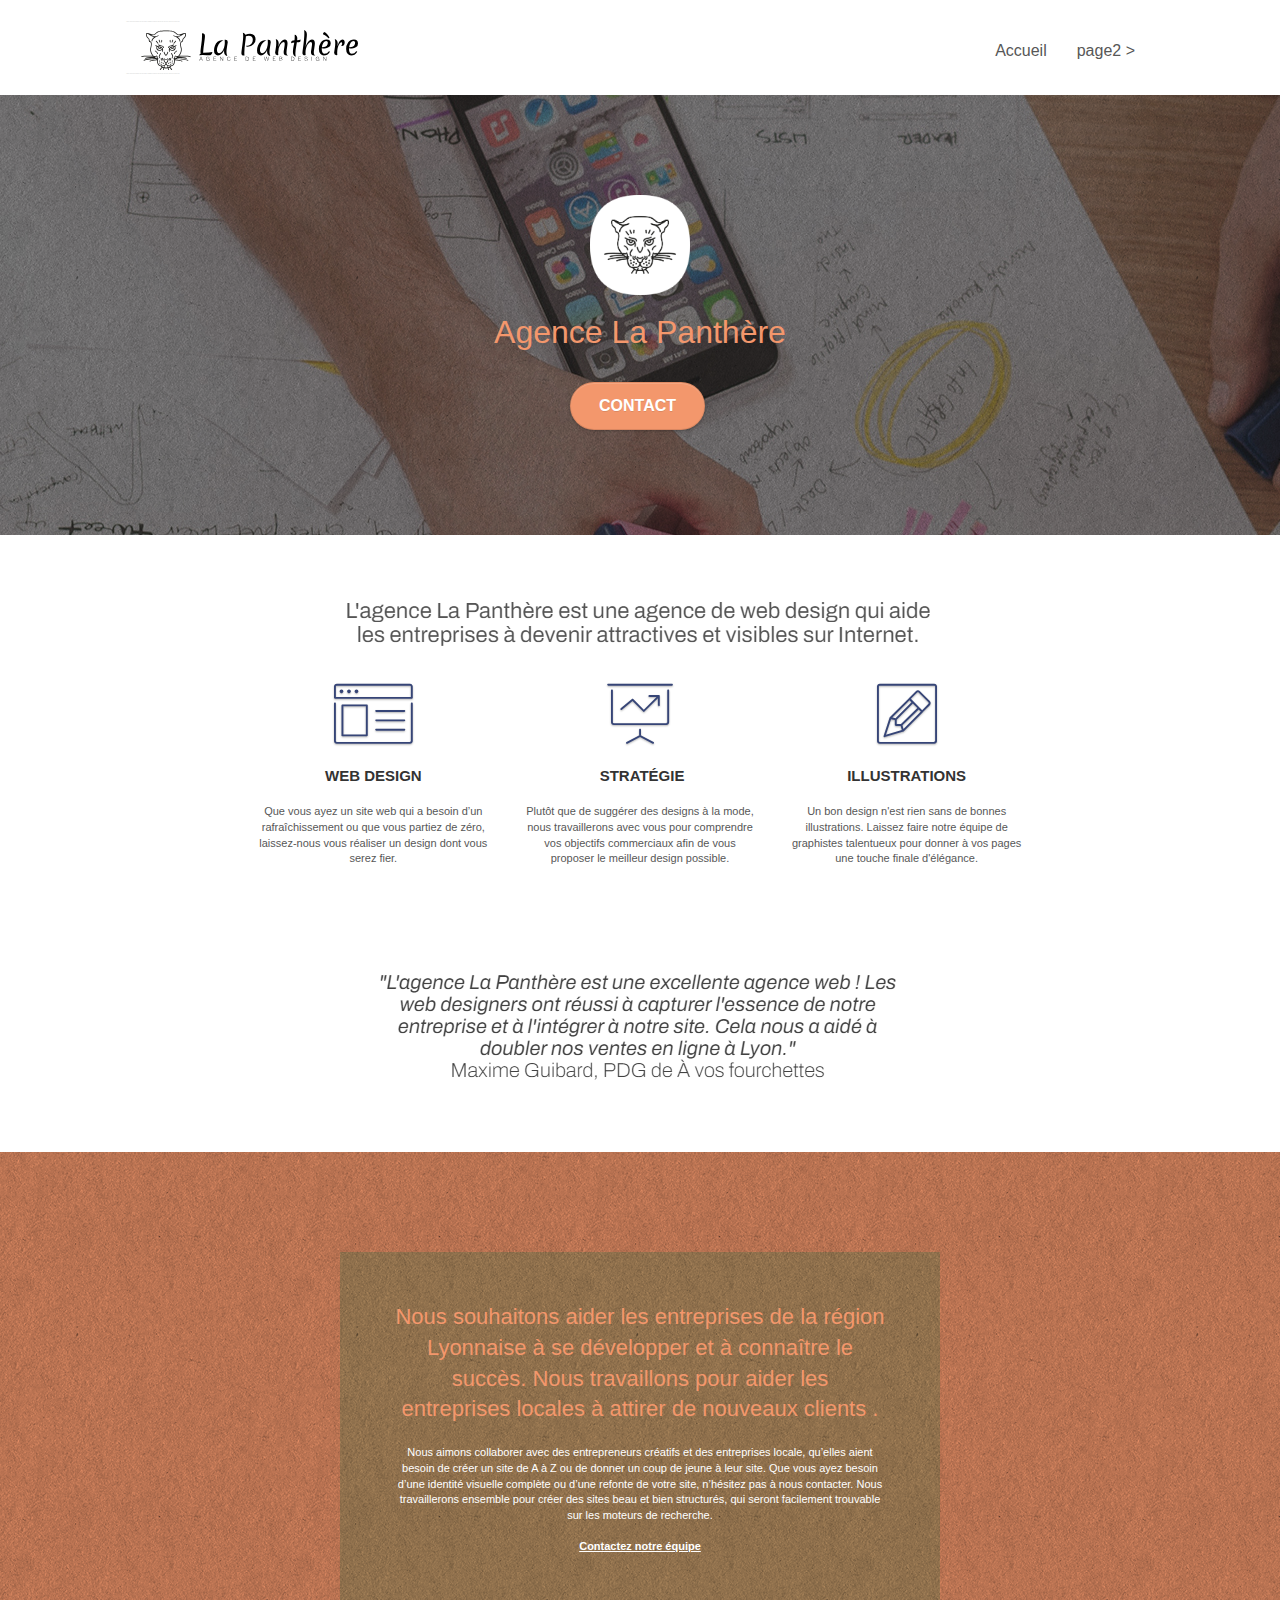
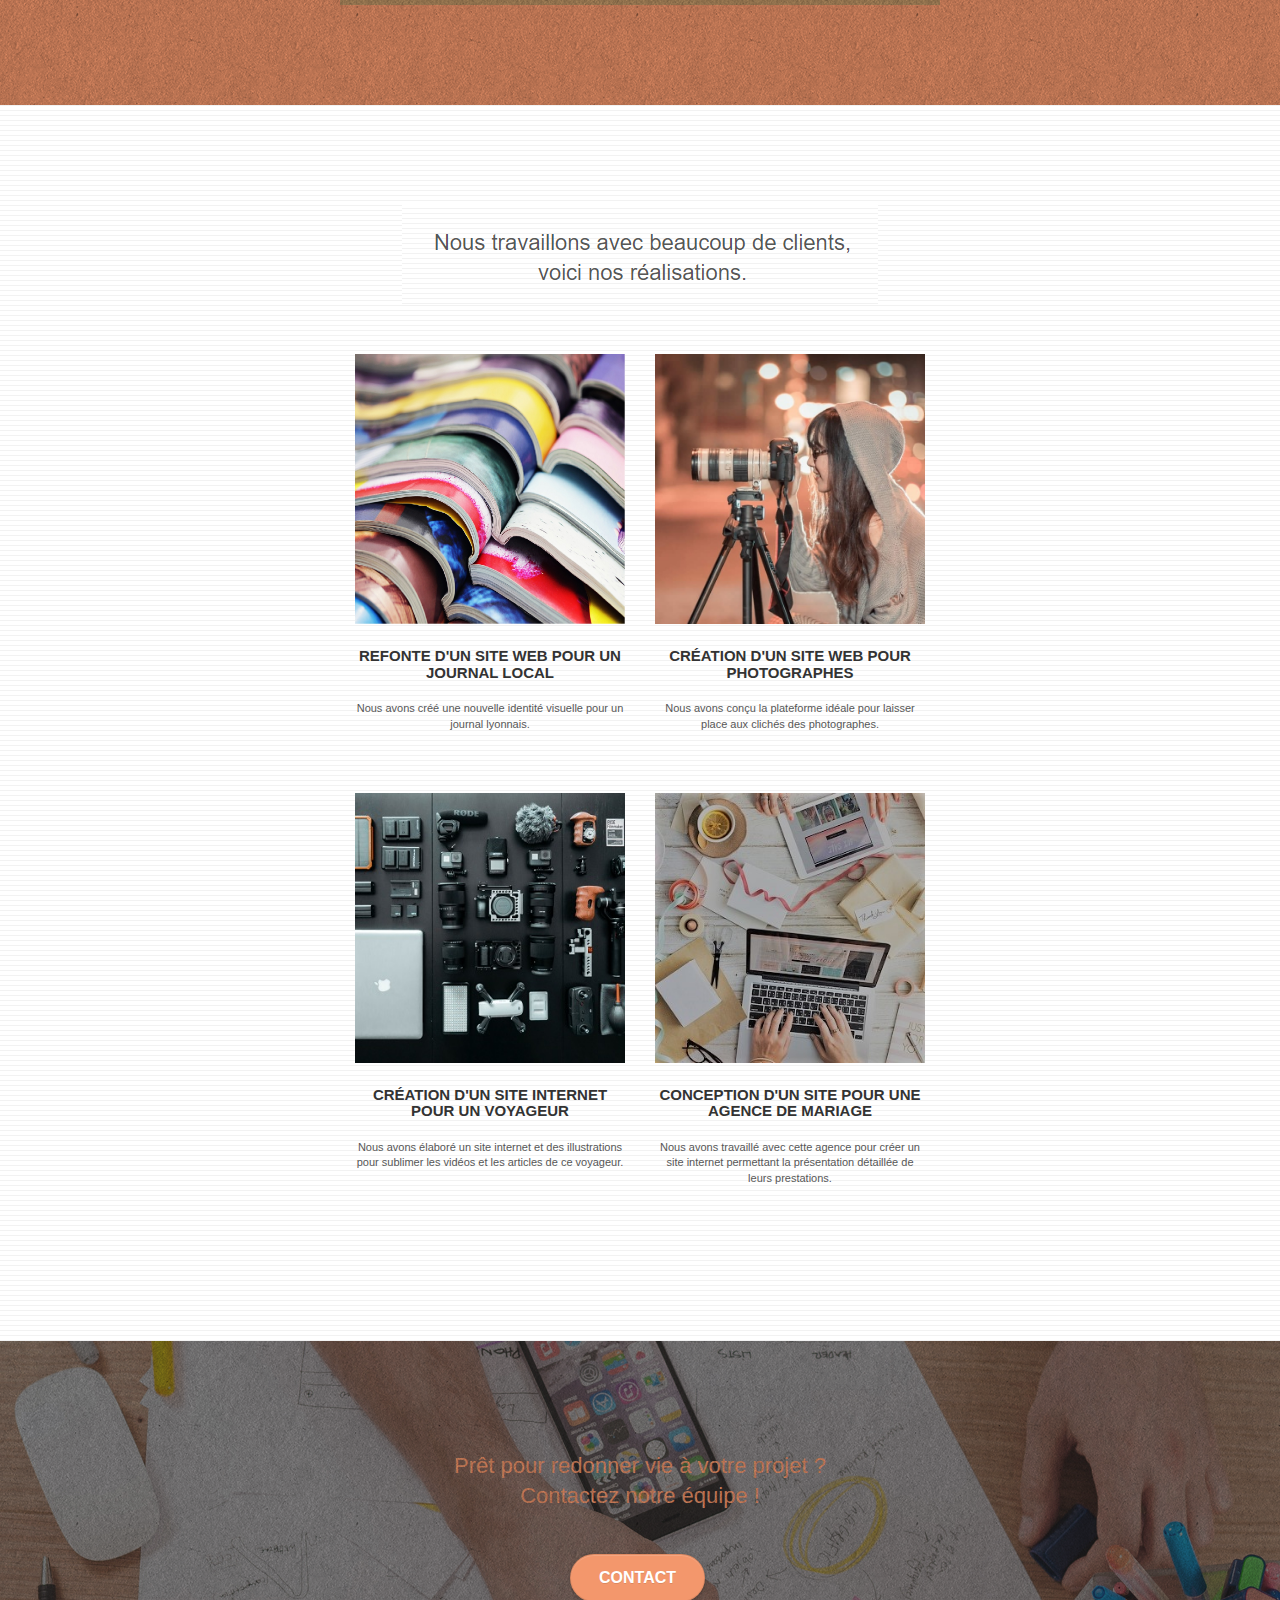
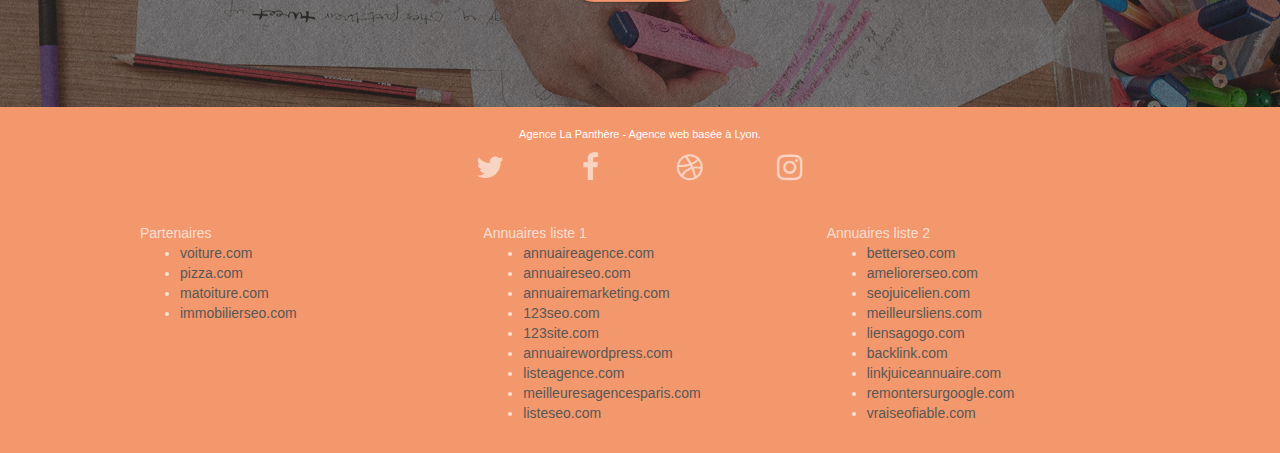
==== index.html @ ff3efae3 "sit web original" ====
<!doctype html>
<html lang="Default">
<head>
    <meta charset="utf-8">
    <meta name="keywords" content="seo, google, site web, site internet, agence design paris, agence design, agence design,agence design,agence design,agence design,agence design,agence design,agence design,agence design">
    <meta name="description" content="">
    <meta name="viewport" content="width=device-width, initial-scale=1.0, viewport-fit=cover">
    <link rel="shortcut icon" type="image/png" href="favicon.jpg">
    
	<link rel="stylesheet" type="text/css" href="./css/bootstrap.css">
	<link rel="stylesheet" type="text/css" href="style.css">
	<link rel="stylesheet" type="text/css" href="./css/font-awesome.css">
	<link rel="stylesheet" type="text/css" href="./css/et-line.css">
	
    
	<script src="./js/jquery-2.1.0.js"></script>
	<script src="./js/bootstrap.js"></script>
	<script src="./js/blocs.js"></script>
	<script src="./js/jquery.touchSwipe.js" defer></script>
	<script src="./js/gmaps.js"></script>

    <title>.</title>

    
<!-- Analytics -->
 
<!-- Analytics END -->
    
</head>
<body>
<!-- Principal conteneur -->
<div class="page-container">
    
<!-- bloc-0 -->
<div class="bloc bgc-white l-bloc " id="bloc-0">
	<div class="container bloc-sm">

		<nav class="navbar row">
			<div class="navbar-header">
				<div class="keywords" style="color:#cccccc;font-size:1px;">Agence web à paris, stratégie web, web design, illustrations, design de site web, site web, web, internet, site internet, site</div>
				<a class="navbar-brand" href="index.html"><img src="img/agence-la-panthere-monochrome.svg" alt="paris web design logo agence web meilleure agence" height="40" /></a>
				<div class="keywords" style="color:#cccccc;font-size:1px;">Agence web à paris, stratégie web, web design, illustrations, design de site web, site web, web, internet, site internet, site</div>
				<button id="nav-toggle" type="button" class="ui-navbar-toggle navbar-toggle" data-toggle="collapse" data-target=".navbar-1">
					<span class="sr-only">Toggle navigation</span><span class="icon-bar"></span><span class="icon-bar"></span><span class="icon-bar"></span>
				</button>
			</div>
			<div class="collapse navbar-collapse navbar-1 special-dropdown-nav">
				<ul class="site-navigation nav navbar-nav">
					<li>
						<a href="index.html">Accueil</a>
					</li>
					<li>
					</li>
					<li>
						<a href="page2.html">page2 &gt;</a>
					</li>
				</ul>
			</div>
		</nav>
	</div>
</div>
<!-- bloc-0 END -->

<!-- bloc-1-presentation -->
<div class="bloc bgc-dark-slate-blue bg-banniere d-bloc bg-t-edge bloc-bg-texture texture-paper b-parallax" id="bloc-1-hero">
	<div class="container bloc-lg">
		<div class="row tight-width-whitespace">
			<div class="col-sm-12">
				<img src="img/logo.png" class="center-block image-resize-mode" width="100" alt="Agence La Panthère, agence web paris, création logo paris" />
				<h1 class="text-center hero-bloc-text tc-white ">
					Agence La Panthère
				</h1>
				<div class="text-center">
					<a href="page2.html" class="btn btn-lg btn-clean btn-rd cta-hero btn-atomic-tangerine" id="cta-hero">Contact</a>
				</div>
			</div>
		</div>
	</div>
</div>
<!-- bloc-1-presentation END -->

<!-- bloc-2-services -->
<div class="bloc bgc-white l-bloc" id="bloc-2-services">
	<div class="container bloc-md">
		<div class="row">
			<div class="col-sm-12 text-center">
				<img alt="agence web, agence web paris, web design paris, stratégie web" src="img/title.png" />
			</div>
		</div>
		<div class="row voffset-lg med-width-whitespace">
			<div class="col-sm-4">
				<div class="text-center">
					<span class="et-icon-browser sm-shadow icon-dark-slate-blue icons icon-lg"></span>
				</div>
				<h3 class="mg-md text-center">
					Web design
				</h3>
				<p class="text-center ">
					Que vous ayez un site web qui a besoin d&rsquo;un rafraîchissement ou que vous partiez de zéro, laissez-nous vous réaliser un design dont vous serez fier.
				</p>
			</div>
			<div class="col-sm-4">
				<div class="text-center">
					<span class="et-icon-presentation sm-shadow icon-dark-slate-blue icons icon-lg"></span>
				</div>
				<h3 class="mg-md text-center">
					&nbsp;Stratégie
				</h3>
				<p class="text-center ">
					Plutôt que de suggérer des designs à la mode, nous travaillerons avec vous pour comprendre vos objectifs commerciaux afin de vous proposer le meilleur design possible.<br>
				</p>
			</div>
			<div class="col-sm-4">
				<div class="text-center">
					<span class="et-icon-edit sm-shadow icon-dark-slate-blue icons icon-lg"></span>
				</div>
				<h3 class="mg-md text-center">
					Illustrations
				</h3>
				<p class="text-center ">
					Un bon design n'est rien sans de bonnes illustrations. Laissez faire notre équipe de graphistes talentueux pour donner à vos pages une touche finale d'élégance.
				</p>
			</div>
		</div>
		<div class="row voffset-lg voffset">
			<div class="col-xs-12 col-md-8 col-md-offset-2 text-center">
				<img alt="agence web, agence web paris, web design paris, stratégie web" src="img/citation.png" />

			</div>
		</div>
	</div>
</div>
<!-- bloc-2-services END -->

<!-- bloc-3-what-i-do -->
<div class="bloc tc-white bgc-atomic-tangerine bg-presentation d-bloc bloc-bg-texture texture-paper b-parallax" id="bloc-3-what-i-do">
	<div class="container bloc-lg">
		<div class="row tight-width-whitespace black-background">
			<div class="col-sm-12">
				<h2 class="mg-md text-center tc-white">
					Nous souhaitons aider les entreprises de la région Lyonnaise à se développer et à connaître le succès. Nous travaillons pour aider les entreprises locales à attirer de nouveaux clients .<br>
				</h2>
				<p class="text-center white">
					Nous aimons collaborer avec des entrepreneurs créatifs et des entreprises locale, qu’elles aient besoin de créer un site de A à Z ou de donner un coup de jeune à leur site. Que vous ayez besoin d’une identité visuelle complète ou d’une refonte de votre site, n’hésitez pas à nous contacter. Nous travaillerons ensemble pour créer des sites beau et bien structurés, qui seront facilement trouvable sur les moteurs de recherche. <br><br><a class="ltc-white bold-link" href="page2.html">Contactez notre équipe</a><br>
				</p>
			</div>
		</div>
	</div>
</div>
<!-- bloc-3-what-i-do END -->

<!-- bloc-4-portfolio -->
<div class="bloc bgc-white bg-lines-h2-bg bg-repeat l-bloc" id="bloc-4-portfolio">
	<div class="container bloc-lg">
		<div class="row">
			<div class="col-sm-12 text-center">
				<img alt="agence web, agence web paris, web design paris, stratégie web" src="img/title2.png" />
			</div>
		</div>
		<div class="row tight-width-whitespace portfolio-row">
			<div class="col-sm-6">
				<a href="#" data-lightbox="img/1.jpg" data-gallery-id="gallery-1" data-caption="Refonte d'un site web pour un journal local" data-frame="snapshot-lb"><img src="img/1.jpg" alt="paris web design logo agence web meilleure agence et refonte site web journal" class="img-responsive portfolio-thumb" /></a>
				<h3 class="mg-md text-center">
					Refonte d'un site web pour un journal local
				</h3>
				<p class="text-center">
					Nous avons créé une nouvelle identité visuelle pour un journal lyonnais.
				</p>
			</div>
			<div class="col-sm-6">
				<a href="#" data-lightbox="img/2.jpg" data-gallery-id="gallery-1" data-caption="Création d'un site web pour photographes" data-frame="snapshot-lb"><img src="img/2.jpg" class="img-responsive portfolio-thumb" alt="paris web design logo agence web meilleure agence, Création d'un site web pour photographes" /></a>
				<h3 class="mg-md text-center">
					Création d'un site web pour photographes
				</h3>
				<p class="text-center">
					Nous avons conçu la plateforme idéale pour laisser place aux clichés des photographes.
				</p>
			</div>
		</div>
		<div class="row tight-width-whitespace portfolio-row">
			<div class="col-sm-6">
				<a href="#" data-lightbox="img/3.bmp" data-gallery-id="gallery-1" data-caption="Création d'un site internet pour un voyageur" data-frame="snapshot-lb"><img src="img/3.bmp" class="img-responsive portfolio-thumb" alt="paris web design logo agence web meilleure agence, Création d'un site web pour voyageur"/></a>
				<h3 class="mg-md text-center">
					Création d'un site internet pour un voyageur
				</h3>
				<p class="text-center">
					Nous avons élaboré un site internet et des illustrations pour sublimer les vidéos et les articles de ce voyageur.
				</p>
			</div>
			<div class="col-sm-6">
				<a href="#" data-lightbox="img/4.bmp" data-gallery-id="gallery-1" data-caption="Conception d'un site pour une agence de mariage" data-frame="snapshot-lb"><img src="img/4.bmp" class="img-responsive portfolio-thumb" alt="paris web design logo agence web meilleure agence, Création d'un site web pour agence de mariage" /></a>
				<h3 class="mg-md text-center">
					Conception d'un site pour une agence de mariage
				</h3>
				<p class="text-center">
					Nous avons travaillé avec cette agence pour créer un site internet permettant la présentation détaillée de leurs prestations.
				</p>
			</div>
		</div>
	</div>
</div>
<!-- bloc-4-portfolio END -->

<!-- bloc-5-cta -->
<div class="bloc bgc-dark-slate-blue bg-banniere d-bloc bloc-bg-texture texture-paper" id="bloc-5-cta">
	<div class="container bloc-lg">
		<div class="row">
			<h2 class="mg-md text-center tc-white">
				Prêt pour redonner vie à votre projet ?<br>Contactez notre équipe !
			</h2>
			<div class="col-sm-12 text-center">
				<a href="page2.html" class="btn btn-atomic-tangerine btn-clean btn-rd btn-lg cta-hero">Contact</a>
			</div>
		</div>
	</div>
</div>
<!-- bloc-5-cta END -->

<!-- Footer - bloc-8 -->
<div class="bloc bgc-atomic-tangerine d-bloc" id="bloc-8">
	<div class="container bloc-sm">
		<div class="row">
			<div class="col-sm-12">
				<p class="text-center white">
					Agence La Panthère - Agence web basée à Lyon.<br>
				</p>
				<div class="row row-no-gutters social">
					<div class="col-sm-3">
						<div class="text-center">
							<a class="social" href="index.html"><span class="fa fa-twitter icon-md"></span></a>
						</div>
					</div>
					<div class="col-sm-3">
						<div class="text-center">
							<a class="social" href="index.html"><span class="fa fa-facebook icon-md"></span></a>
						</div>
					</div>
					<div class="col-sm-3">
						<div class="text-center">
							<a class="social" href="index.html"><span class="fa fa-dribbble icon-md"></span></a>
						</div>
					</div>
					<div class="col-sm-3">
						<div class="text-center">
							<a class="social" href="index.html"><span class="fa fa-instagram icon-md"></span></a>
						</div>
					</div>
					<div class="keywords" style="color:#F3976C;">Agence web à paris, stratégie web, web design, illustrations, design de site web, site web, web, internet, site internet, site</div>
				</div>
				<div class="row">
					<div class="col-sm-4">
						Partenaires
							<ul>
								<li><a href="voiture.com">voiture.com</a></li>
								<li><a href="pizza.com">pizza.com</a></li>
								<li><a href="matoiture.com">matoiture.com</a></li>
								<li><a href="immobilierseo.com">immobilierseo.com</a></li>
							</ul>		
					</div>
					<div class="col-sm-4">
						Annuaires liste 1
						<ul>
							<li><a href="annuaireagence.com">annuaireagence.com</a></li>
							<li><a href="annuaireseo.com">annuaireseo.com</a></li>
							<li><a href="annuairemarketing.com">annuairemarketing.com</a></li>
							<li><a href="123seoture.com">123seo.com</a></li>
							<li><a href="123site.com">123site.com</a></li>
							<li><a href="annuairewordpress.com">annuairewordpress.com</a></li>
							<li><a href="listeagence.com">listeagence.com</a></li>
							<li><a href="meilleuresagencesparis.com">meilleuresagencesparis.com</a></li>
							<li><a href="listeseo.com">listeseo.com</a></li>
						</ul>
					</div>
					<div class="col-sm-4">
						Annuaires liste 2
						<ul>
							<li><a href="betterseo.com">betterseo.com</a></li>
							<li><a href="ameliorerseo.com">ameliorerseo.com</a></li>
							<li><a href="seojuicelien.com">seojuicelien.com</a></li>
							<li><a href="meilleursliens.com">meilleursliens.com</a></li>
							<li><a href="liensagogo.com">liensagogo.com</a></li>
							<li><a href="backlink.com">backlink.com</a></li>
							<li><a href="linkjuiceannuaire.com">linkjuiceannuaire.com</a></li>
							<li><a href="remontersurgoogle.com">remontersurgoogle.com</a></li>
							<li><a href="vraiseofiable.com">vraiseofiable.com</a></li>
						</ul>
					</div>
				</div>
			</div>
		</div>
	</div>
</div>
<!-- Footer - bloc-8 END -->

</div>
<!-- Principal conteneur END -->
    

</body>
</html>
---- style.css ----
body {
    margin: 0;
    padding: 0;
    background: #FFF;
    overflow-x: hidden;
    -webkit-font-smoothing: antialiased;
    -moz-osx-font-smoothing: grayscale;
}

a,
button {
    transition: all .3s ease-in-out;
    outline: none!important;
}

a:hover {
    text-decoration: none;
    cursor: pointer;
}

#page-loading-blocs-notifaction {
    position: fixed;
    top: 0;
    bottom: 0;
    width: 100%;
    z-index: 100000;
    background: #FFFFFF url("img/pageload-spinner.gif") no-repeat center center;
}

.bloc {
    width: 100%;
    clear: both;
    background: 50% 50% no-repeat;
    padding: 0 50px;
    -webkit-background-size: cover;
    -moz-background-size: cover;
    -o-background-size: cover;
    background-size: cover;
    position: relative;
}

.bloc .container {
    padding-left: 0;
    padding-right: 0;
}

.bloc-lg {
    padding: 100px 50px;
}

.bloc-md {
    padding: 50px;
}

.bloc-sm {
    padding: 20px 50px;
}

.bg-center,
.bg-l-edge,
.bg-r-edge,
.bg-t-edge,
.bg-b-edge,
.bg-tl-edge,
.bg-bl-edge,
.bg-tr-edge,
.bg-br-edge,
.bg-repeat {
    -webkit-background-size: auto!important;
    -moz-background-size: auto!important;
    -o-background-size: auto!important;
    background-size: auto!important;
}

.bg-repeat {
    background: repeat;
}

.bg-t-edge {
    background: top no-repeat;
}

.bloc-bg-texture::before {
    content: "";
    background-size: 2px 2px;
    position: absolute;
    top: 0;
    bottom: 0;
    left: 0;
    right: 0;
}

.texture-paper::before {
    background: url("img/texture-paper.png");
    background-size: 280px 280px;
}

.b-parallax {
    background-attachment: fixed;
}

.d-bloc {
    color: rgba(255, 255, 255, .7);
}

.d-bloc button:hover {
    color: rgba(255, 255, 255, .9);
}

.d-bloc .icon-round,
.d-bloc .icon-square,
.d-bloc .icon-rounded,
.d-bloc .icon-semi-rounded-a,
.d-bloc .icon-semi-rounded-b {
    border-color: rgba(255, 255, 255, .9);
}

.d-bloc .divider-h span {
    border-color: rgba(255, 255, 255, .2);
}

.d-bloc .a-btn,
.d-bloc .navbar a,
.d-bloc .navbar-brand,
.d-bloc a .icon-sm,
.d-bloc a .icon-md,
.d-bloc a .icon-lg,
.d-bloc a .icon-xl,
.d-bloc h1 a,
.d-bloc h2 a,
.d-bloc h3 a,
.d-bloc h4 a,
.d-bloc h5 a,
.d-bloc h6 a,
.d-bloc p a {
    color: rgba(255, 255, 255, .6);
}

.d-bloc .a-btn:hover,
.d-bloc .navbar a:hover,
.d-bloc .navbar-brand:hover,
.d-bloc a:hover .icon-sm,
.d-bloc a:hover .icon-md,
.d-bloc a:hover .icon-lg,
.d-bloc a:hover .icon-xl,
.d-bloc h1 a:hover,
.d-bloc h2 a:hover,
.d-bloc h3 a:hover,
.d-bloc h4 a:hover,
.d-bloc h5 a:hover,
.d-bloc h6 a:hover,
.d-bloc p a:hover {
    color: rgba(255, 255, 255, 1);
}

.d-bloc .navbar-toggle .icon-bar {
    background: rgba(255, 255, 255, 1);
}

.d-bloc .btn-wire,
.d-bloc .btn-wire:hover {
    color: rgba(255, 255, 255, 1);
    border-color: rgba(255, 255, 255, 1);
}

.d-bloc .panel {
    color: rgba(0, 0, 0, .5);
}

.d-bloc .panel button:hover {
    color: rgba(0, 0, 0, .7);
}

.d-bloc .panel icon {
    border-color: rgba(0, 0, 0, .7);
}

.d-bloc .panel .divider-h span {
    border-color: rgba(0, 0, 0, .1);
}

.d-bloc .panel .a-btn {
    color: rgba(0, 0, 0, .6);
}

.d-bloc .panel .a-btn:hover {
    color: rgba(0, 0, 0, 1);
}

.d-bloc .panel .btn-wire,
.d-bloc .panel .btn-wire:hover {
    color: rgba(0, 0, 0, .7);
    border-color: rgba(0, 0, 0, .3);
}

.d-bloc .panel,
.l-bloc {
    color: rgba(0, 0, 0, .5);
}

.d-bloc .panel button:hover,
.l-bloc button:hover {
    color: rgba(0, 0, 0, .7);
}

.l-bloc .icon-round,
.l-bloc .icon-square,
.l-bloc .icon-rounded,
.l-bloc .icon-semi-rounded-a,
.l-bloc .icon-semi-rounded-b {
    border-color: rgba(0, 0, 0, .7);
}

.d-bloc .panel .divider-h span,
.l-bloc .divider-h span {
    border-color: rgba(0, 0, 0, .1);
}

.d-bloc .panel .a-btn,
.l-bloc .a-btn,
.l-bloc .navbar a,
.l-bloc .navbar-brand,
.l-bloc a .icon-sm,
.l-bloc a .icon-md,
.l-bloc a .icon-lg,
.l-bloc a .icon-xl,
.l-bloc h1 a,
.l-bloc h2 a,
.l-bloc h3 a,
.l-bloc h4 a,
.l-bloc h5 a,
.l-bloc h6 a,
.l-bloc p a {
    color: rgba(0, 0, 0, .6);
}

.d-bloc .panel .a-btn:hover,
.l-bloc .a-btn:hover,
.l-bloc .navbar a:hover,
.l-bloc .navbar-brand:hover,
.l-bloc a:hover .icon-sm,
.l-bloc a:hover .icon-md,
.l-bloc a:hover .icon-lg,
.l-bloc a:hover .icon-xl,
.l-bloc h1 a:hover,
.l-bloc h2 a:hover,
.l-bloc h3 a:hover,
.l-bloc h4 a:hover,
.l-bloc h5 a:hover,
.l-bloc h6 a:hover,
.l-bloc p a:hover {
    color: rgba(0, 0, 0, 1);
}

.l-bloc .navbar-toggle .icon-bar {
    color: rgba(0, 0, 0, .6);
}

.d-bloc .panel .btn-wire,
.d-bloc .panel .btn-wire:hover,
.l-bloc .btn-wire,
.l-bloc .btn-wire:hover {
    color: rgba(0, 0, 0, .7);
    border-color: rgba(0, 0, 0, .3);
}

.voffset {
    margin-top: 30px;
}

.voffset-lg {
    margin-top: 80px;
}

.row-no-gutters {
    margin-right: 0;
    margin-left: 0;
}

.row.row-no-gutters > [class^="col-"],
.row.row-no-gutters > [class*=" col-"] {
    padding-right: 0;
    padding-left: 0;
}

#bloc-1-hero h1 {
    font-size: 32px;
}

.navbar {
    margin-bottom: 0;
    z-index: 1;
}

.navbar-brand {
    height: auto;
    padding: 3px 15px;
    font-size: 25px;
    font-weight: normal;
    font-weight: 600;
    line-height: 44px;
}

.navbar-brand img {
    max-height: 200px;
    margin: 0 5px 0 0;
    display: inline;
}

.navbar-brand img[src$=svg] {
    min-width: 100px;
}

.nav-center .navbar-brand img {
    margin: 0;
}

.navbar .nav {
    padding-top: 2px;
    margin-right: -16px;
    float: right;
    z-index: 1;
}

.nav > li {
    float: left;
    margin-top: 4px;
    font-size: 16px;
}

.navbar-nav .open .dropdown-menu > li > a {
    text-align: inherit;
}

.nav > li a:hover,
.nav > li a:focus {
    background: transparent;
}

.navbar-toggle {
    margin: 10px 10px 0 0;
    border: 0px;
}

.navbar-toggle:hover {
    background: transparent!important;
}

.navbar-toggle .icon-bar {
    background-color: rgba(0, 0, 0, .5);
    width: 26px;
}

.nav-invert .navbar .nav {
    float: left;
}

.nav-invert .navbar-header,
.nav-invert .navbar-brand {
    float: right;
    position: relative;
    z-index: 2;
}

@media (min-width: 768px) {
    .site-navigation {
        position: absolute;
        top: 50%;
        right: 20px;
        transform: translate(0, -50%);
        -webkit-transform: translateY(-50%);
    }
    .nav > li .dropdown-menu a,
    .nav > li .dropdown-menu a:hover {
        color: #484848;
    }
    .nav-invert .site-navigation {
        left: 0;
        right: 0;
    }
    .nav-center {
        text-align: center;
    }
    .nav-center .navbar-header {
        width: 100%;
    }
    .nav-center .navbar-header,
    .nav-center .navbar-brand,
    .nav-center .nav > li {
        float: none;
        display: inline-block;
    }
    .nav-center .site-navigation {
        position: relative;
        width: 100%;
        right: 0;
        margin-right: 0px;
        margin-top: 20px;
    }
    .nav-center.mini-nav .navbar-toggle {
        float: none;
        margin: 10px auto 0;
    }
}

.nav > li > .dropdown a {
    background: none!important;
    display: block;
    padding: 14px 15px;
}

nav .caret {
    margin: 0 5px;
}

.dropdown-menu .dropdown-menu {
    top: -8px;
    left: 100%;
}

.dropdown-menu .dropmenu-flow-right {
    top: 100%;
    left: 0;
    margin-left: -1px;
    border-top-left-radius: 0;
    border-top-right-radius: 0;
}

.dropdown-menu .dropdown span {
    border: 4px solid black;
    border-top-color: transparent;
    border-right-color: transparent;
    border-bottom-color: transparent;
    margin: 6px -5px 0 0!important;
    float: right;
}

.mg-md {
    margin-top: 10px;
    margin-bottom: 20px;
}

.mg-lg {
    margin-top: 10px;
    margin-bottom: 40px;
}

.btn {
    margin: 0 5px 5px 0;
}

.btn.pull-right {
    margin: 0 0 5px 5px;
}

.btn-d,
.btn-d:hover,
.btn-d:focus {
    color: #FFF;
    background: rgba(0, 0, 0, .3);
}

button {
    outline: none!important;
}

.btn-rd {
    border-radius: 40px;
}

.btn-clean {
    border: 1px solid rgba(0, 0, 0, .08);
    border-bottom-color: rgba(0, 0, 0, .1);
    text-shadow: 0 1px 0 rgba(0, 0, 1, .1);
    box-shadow: 0 1px 3px rgba(0, 0, 1, .25), inset 0 1px 0 0 rgba(255, 255, 255, .15);
}

.icon-md {
    font-size: 30px!important;
}

.icon-lg {
    font-size: 60px!important;
}

.sm-shadow {
    text-shadow: 0 1px 2px rgba(0, 0, 0, .3);
}

.panel-sq,
.panel-sq .panel-heading,
.panel-sq .panel-footer {
    border-radius: 0;
}

.panel-rd {
    border-radius: 30px;
}

.panel-rd .panel-heading {
    border-radius: 29px 29px 0 0;
}

.panel-rd .panel-footer {
    border-radius: 0 0 29px 29px;
}

.form-control {
    border-color: rgba(0, 0, 0, .1);
    box-shadow: none;
}

.scrollToTop {
    width: 40px;
    height: 40px;
    position: fixed;
    bottom: 20px;
    right: 20px;
    opacity: 0;
    z-index: 500;
    transition: all .3s ease-in-out;
}

.scrollToTop span {
    margin-top: 6px;
}

.showScrollTop {
    font-size: 14px;
    opacity: 1;
}

a[data-lightbox] {
    position: relative;
    display: block;
    text-align: center;
}

a[data-lightbox]:hover::before {
    content: "+";
    font-family: "HelveticaNeue-Light", "Helvetica Neue Light", "Helvetica Neue", Helvetica, Arial;
    font-size: 32px;
    width: 50px;
    height: 50px;
    margin-left: -25px;
    border-radius: 50%;
    background: rgba(0, 0, 0, .6);
    color: #FFF;
    font-weight: 100;
    z-index: 1;
    position: absolute;
    top: 50%;
    transform: translateY(-50%);
    -webkit-transform: translateY(-50%);
}

a[data-lightbox]:hover img {
    opacity: 0.6;
    -webkit-animation-fill-mode: none;
    animation-fill-mode: none;
}

#lightbox-modal {
    display: flex;
    align-items: center;
}

#lightbox-modal .modal-dialog {
    width: 90%;
    max-width: 900px;
    margin: 0 auto 0;
}

#lightbox-modal .modal-dialog img {
    max-height: 90vh;
    margin: 0 auto;
}

.lightbox-caption {
    padding: 20px;
    color: #FFF;
    background: rgba(0, 0, 0, .5);
    position: absolute;
    left: 15px;
    right: 15px;
    bottom: 5px;
}

.close-lightbox {
    color: #FFF;
    font-size: 30px;
    position: absolute;
    top: 20px;
    right: 20px;
    z-index: 20;
    background: rgba(0, 0, 0, .5);
    border: none;
    line-height: 30px;
    padding: 0 9px 5px;
    opacity: 0.3;
}

.close-lightbox:hover,
.next-lightbox:hover,
.prev-lightbox:hover {
    opacity: 1.0;
    color: #FFF;
}

.next-lightbox,
.prev-lightbox {
    font-size: 20px;
    color: rgba(255, 255, 255, .9);
    background: rgba(0, 0, 0, .5);
    transition: all .2s ease-in-out;
    position: absolute;
    top: 45%;
    z-index: 1;
    opacity: 0.4;
}

.next-lightbox {
    padding: 6px 8px 1px 13px;
    right: 25px;
}

.prev-lightbox {
    padding: 6px 13px 1px 10px;
    left: 25px;
}

.snapshot-lb .modal-body {
    padding-bottom: 45px;
}

.snapshot-lb .lightbox-caption {
    padding: 0;
    color: rgba(0, 0, 0, .5);
    background: none;
}

h1,
h2,
h3,
h4,
h5,
h6,
p,
label,
.btn,
a {
    font-family: "helvetica";
    font-weight: 400;
    color: #575757!important;
}

.container {
    max-width: 1000px;
}

.hero-bloc-text {
    font-size: 38px;
}

.hero-bloc-text-sub {
    font-size: 36px;
}

.statement-bloc-text {
    line-height: 26px;
    font-style: italic;
    font-size: 20px;
    text-align: center;
    font-weight: lighter;
    max-width: 520px;
    margin: auto auto auto auto;
}

p {
    font-size: 11px;
}

.tight-width-whitespace {
    max-width: 600px;
    margin: auto auto auto auto;
}

.h1 {
    font-size: 20px;
    font-family: "Open Sans";
}

.cta-hero {
    margin-top: 22px;
    color: #FFFFFF!important;
    text-transform: uppercase;
    padding: 12px 28px 12px 28px;
    font-size: 16px;
    font-weight: 700;
}

.social {
    max-width: 400px;
    margin: auto auto auto auto;
}

h2 {
    font-size: 22px;
    line-height: 1.4em;
}

h3 {
    font-size: 15px;
    text-transform: uppercase;
    font-weight: 700;
    color: #333333!important;
}

.med-width-whitespace {
    max-width: 800px;
    margin: auto auto auto auto;
    box-shadow: 0px 0px 0px #000000;
}

h1 {
    color: #333333!important;
}

h4 {
    color: #333333!important;
}

.icons {
    margin-bottom: 14px;
    margin-top: 24px;
}

.white {
    color: #FFFFFF!important;
}

.portfolio-thumb {
    margin-bottom: 24px;
}

.portfolio-row {
    margin-bottom: 44px;
    margin-top: 50px;
}

.avatar {
    box-shadow: 0px 4px 9px rgba(0, 0, 0, 0.3);
}

.black-background {
    background-color: rgba(165, 147, 99, 0.7);
    padding: 40px 40px 40px 40px;
}

.bold-link {
    font-weight: 900;
    text-decoration: underline!important;
}

.bgc-white {
    background-color: #FFFFFF;
}

.bgc-dark-slate-blue {
    background-color: #364577;
}

.bgc-atomic-tangerine {
    background-color: #F3976C;
}

.tc-white {
    color: #F3976C!important;
}

.btn-atomic-tangerine {
    background: #F3976C;
    color: #FFFFFF!important;
}

.btn-atomic-tangerine:hover {
    background: #c27956!important;
    color: #FFFFFF!important;
}

.ltc-white {
    color: #FFFFFF!important;
}

.ltc-white:hover {
    color: #cccccc!important;
}

.ltc-atomic-tangerine {
    color: #F3976C!important;
}

.ltc-atomic-tangerine:hover {
    color: #c27956!important;
}

.icon-dark-slate-blue {
    color: #364577!important;
    border-color: #364577!important;
}

.bg-dots-bg {
    background-image: url("img/dots-bg.png");
}

.bg-lines-h2-bg {
    background-image: url("img/lines-h2-bg.png");
}

.bg-banniere {
    background-image: url("img/agence-la-panthere.jpg");
}

.bg-presentation {
    background-image: url("img/image-de-presentation.bmp");
}

@media (max-width: 1024px) {
    .bloc {
        padding-left: 20px;
        padding-right: 20px;
    }
    .bloc.full-width-bloc,
    .bloc-tile-2.full-width-bloc .container,
    .bloc-tile-3.full-width-bloc .container,
    .bloc-tile-4.full-width-bloc .container {
        padding-left: 0;
        padding-right: 0;
    }
}

@media (max-width: 992px) and (min-width: 768px) {
    .navbar .nav {
        max-width: 80%
    }
    .nav-center.navbar .nav {
        max-width: 100%
    }
}

@media only screen and (min-device-width: 768px) and (max-device-width: 1024px) and (orientation: landscape) {
    .b-parallax {
        background-attachment: scroll;
    }
}

@media only screen and (min-device-width: 1024px) and (max-device-width: 1366px) and (-webkit-min-device-pixel-ratio: 1.5) {
    .b-parallax {
        background-attachment: scroll;
    }
}

@media (max-width: 991px) {
    .container {
        width: 100%;
    }
    .b-parallax {
        background-attachment: scroll;
    }
    .page-container,
    #hero-bloc {
        overflow-x: hidden;
        position: relative;
    }
    .bloc {
        padding-left: constant(safe-area-inset-left);
        padding-right: constant(safe-area-inset-right);
    }
    .bloc-group,
    .bloc-group .bloc {
        display: block;
        width: 100%;
    }
    .bloc-fill-screen .fill-bloc-top-edge,
    .bloc-fill-screen .fill-bloc-bottom-edge {
        padding: 0 20px;
        padding-left: constant(safe-area-inset-left);
        padding-right: constant(safe-area-inset-right);
    }
}

@media (max-width: 767px) {
    .page-container {
        overflow-x: hidden;
        position: relative;
    }
    h1,
    h2,
    h3,
    h4,
    h5,
    h6,
    p,
    #disqus_thread {
        padding-left: 10px!important;
        padding-right: 10px!important;
    }
    .b-parallax {
        background-attachment: scroll;
    }
    .navbar .nav {
        padding-top: 0;
        border-top: 1px solid rgba(0, 0, 0, .2);
        float: none!important;
    }
    .navbar.row {
        margin-left: 0;
        margin-right: 0;
    }
    .site-navigation {
        position: inherit;
        transform: none;
        -webkit-transform: none;
        -ms-transform: none;
    }
    .nav > li {
        margin-top: 0;
        border-bottom: 1px solid rgba(0, 0, 0, .1);
        background: rgba(0, 0, 0, .05);
        text-align: left;
        padding-left: 15px;
        width: 100%;
    }
    .nav > li:hover {
        background: rgba(0, 0, 0, .08);
    }
    .dropdown .dropdown a .caret {
        float: none;
        margin: 5px 0 0 10px!important;
        border: 4px solid black;
        border-bottom-color: transparent;
        border-right-color: transparent;
        border-left-color: transparent;
    }
    #hero-bloc .navbar .nav {
        background: rgba(0, 0, 0, .8);
    }
    #hero-bloc .navbar .nav a {
        color: rgba(255, 255, 255, .6);
    }
    .hero {
        padding: 50px 0;
    }
    .hero-nav {
        left: -1px;
        right: -1px;
    }
    .navbar-collapse {
        padding: 0;
        overflow-x: hidden;
        -webkit-box-shadow: none;
        box-shadow: none;
    }
    .navbar-brand img {
        max-height: 40px;
        width: auto;
    }
    .nav-invert .navbar-header {
        float: none;
        width: 100%;
    }
    .nav-invert .navbar-toggle {
        float: left;
        margin-left: 10px;
    }
    .bloc {
        padding-left: 0;
        padding-right: 0;
    }
    .bloc-xxl,
    .bloc-xl,
    .bloc-lg {
        padding: 40px 0;
    }
    .bloc-sm,
    .bloc-md {
        padding-left: 0;
        padding-right: 0;
    }
    .bloc-tile-2 .container,
    .bloc-tile-3 .container,
    .bloc-tile-4 .container,
    .bloc-fill-screen .fill-bloc-top-edge,
    .bloc-fill-screen .fill-bloc-bottom-edge {
        padding-left: 0;
        padding-right: 0;
    }
    .a-block {
        padding: 0 10px;
    }
    .btn-dwn {
        display: none;
    }
    .voffset {
        margin-top: 5px;
    }
    .voffset-md {
        margin-top: 20px;
    }
    .voffset-lg {
        margin-top: 30px;
    }
    form {
        padding: 5px;
    }
    .close-lightbox {
        display: inline-block;
    }
    .blocsapp-device-iphone5 {
        background-size: 216px 425px;
        padding-top: 60px;
        width: 216px;
        height: 425px;
    }
    .blocsapp-device-iphone5 img {
        width: 180px;
        height: 320px;
    }
}

@media (max-width: 400px) {
    .bloc {
        padding-left: 0;
        padding-right: 0;
    }
}

@media (max-width: 767px) {
    .bloc-mob-center-text {
        text-align: center;
    }
}
---- css/et-line.css ----
@font-face {
    font-family: et-line;
    src: url(../fonts/et-line.eot);
    src: url(../fonts/et-line.eot?#iefix) format('embedded-opentype'), url(../fonts/et-line.woff) format('woff'), url(../fonts/et-line.ttf) format('truetype'), url(../fonts/et-line.svg#et-line) format('svg');
    font-weight: 400;
    font-style: normal
}

.et-icon-adjustments,
.et-icon-alarmclock,
.et-icon-anchor,
.et-icon-aperture,
.et-icon-attachment,
.et-icon-bargraph,
.et-icon-basket,
.et-icon-beaker,
.et-icon-bike,
.et-icon-book-open,
.et-icon-briefcase,
.et-icon-browser,
.et-icon-calendar,
.et-icon-camera,
.et-icon-caution,
.et-icon-chat,
.et-icon-circle-compass,
.et-icon-clipboard,
.et-icon-clock,
.et-icon-cloud,
.et-icon-compass,
.et-icon-desktop,
.et-icon-dial,
.et-icon-document,
.et-icon-documents,
.et-icon-download,
.et-icon-dribbble,
.et-icon-edit,
.et-icon-envelope,
.et-icon-expand,
.et-icon-facebook,
.et-icon-flag,
.et-icon-focus,
.et-icon-gears,
.et-icon-genius,
.et-icon-gift,
.et-icon-global,
.et-icon-globe,
.et-icon-googleplus,
.et-icon-grid,
.et-icon-happy,
.et-icon-hazardous,
.et-icon-heart,
.et-icon-hotairballoon,
.et-icon-hourglass,
.et-icon-key,
.et-icon-laptop,
.et-icon-layers,
.et-icon-lifesaver,
.et-icon-lightbulb,
.et-icon-linegraph,
.et-icon-linkedin,
.et-icon-lock,
.et-icon-magnifying-glass,
.et-icon-map,
.et-icon-map-pin,
.et-icon-megaphone,
.et-icon-mic,
.et-icon-mobile,
.et-icon-newspaper,
.et-icon-notebook,
.et-icon-paintbrush,
.et-icon-paperclip,
.et-icon-pencil,
.et-icon-phone,
.et-icon-picture,
.et-icon-pictures,
.et-icon-piechart,
.et-icon-presentation,
.et-icon-pricetags,
.et-icon-printer,
.et-icon-profile-female,
.et-icon-profile-male,
.et-icon-puzzle,
.et-icon-quote,
.et-icon-recycle,
.et-icon-refresh,
.et-icon-ribbon,
.et-icon-rss,
.et-icon-sad,
.et-icon-scissors,
.et-icon-scope,
.et-icon-search,
.et-icon-shield,
.et-icon-speedometer,
.et-icon-strategy,
.et-icon-streetsign,
.et-icon-tablet,
.et-icon-target,
.et-icon-telescope,
.et-icon-toolbox,
.et-icon-tools,
.et-icon-tools-2,
.et-icon-trophy,
.et-icon-tumblr,
.et-icon-twitter,
.et-icon-upload,
.et-icon-video,
.et-icon-wallet,
.et-icon-wine {
    font-family: et-line;
    speak: none;
    font-style: normal;
    font-weight: 400;
    font-variant: normal;
    text-transform: none;
    line-height: 1;
    -webkit-font-smoothing: antialiased;
    -moz-osx-font-smoothing: grayscale;
    display: inline-block
}

.et-icon-mobile:before {
    content: "\e000"
}

.et-icon-laptop:before {
    content: "\e001"
}

.et-icon-desktop:before {
    content: "\e002"
}

.et-icon-tablet:before {
    content: "\e003"
}

.et-icon-phone:before {
    content: "\e004"
}

.et-icon-document:before {
    content: "\e005"
}

.et-icon-documents:before {
    content: "\e006"
}

.et-icon-search:before {
    content: "\e007"
}

.et-icon-clipboard:before {
    content: "\e008"
}

.et-icon-newspaper:before {
    content: "\e009"
}

.et-icon-notebook:before {
    content: "\e00a"
}

.et-icon-book-open:before {
    content: "\e00b"
}

.et-icon-browser:before {
    content: "\e00c"
}

.et-icon-calendar:before {
    content: "\e00d"
}

.et-icon-presentation:before {
    content: "\e00e"
}

.et-icon-picture:before {
    content: "\e00f"
}

.et-icon-pictures:before {
    content: "\e010"
}

.et-icon-video:before {
    content: "\e011"
}

.et-icon-camera:before {
    content: "\e012"
}

.et-icon-printer:before {
    content: "\e013"
}

.et-icon-toolbox:before {
    content: "\e014"
}

.et-icon-briefcase:before {
    content: "\e015"
}

.et-icon-wallet:before {
    content: "\e016"
}

.et-icon-gift:before {
    content: "\e017"
}

.et-icon-bargraph:before {
    content: "\e018"
}

.et-icon-grid:before {
    content: "\e019"
}

.et-icon-expand:before {
    content: "\e01a"
}

.et-icon-focus:before {
    content: "\e01b"
}

.et-icon-edit:before {
    content: "\e01c"
}

.et-icon-adjustments:before {
    content: "\e01d"
}

.et-icon-ribbon:before {
    content: "\e01e"
}

.et-icon-hourglass:before {
    content: "\e01f"
}

.et-icon-lock:before {
    content: "\e020"
}

.et-icon-megaphone:before {
    content: "\e021"
}

.et-icon-shield:before {
    content: "\e022"
}

.et-icon-trophy:before {
    content: "\e023"
}

.et-icon-flag:before {
    content: "\e024"
}

.et-icon-map:before {
    content: "\e025"
}

.et-icon-puzzle:before {
    content: "\e026"
}

.et-icon-basket:before {
    content: "\e027"
}

.et-icon-envelope:before {
    content: "\e028"
}

.et-icon-streetsign:before {
    content: "\e029"
}

.et-icon-telescope:before {
    content: "\e02a"
}

.et-icon-gears:before {
    content: "\e02b"
}

.et-icon-key:before {
    content: "\e02c"
}

.et-icon-paperclip:before {
    content: "\e02d"
}

.et-icon-attachment:before {
    content: "\e02e"
}

.et-icon-pricetags:before {
    content: "\e02f"
}

.et-icon-lightbulb:before {
    content: "\e030"
}

.et-icon-layers:before {
    content: "\e031"
}

.et-icon-pencil:before {
    content: "\e032"
}

.et-icon-tools:before {
    content: "\e033"
}

.et-icon-tools-2:before {
    content: "\e034"
}

.et-icon-scissors:before {
    content: "\e035"
}

.et-icon-paintbrush:before {
    content: "\e036"
}

.et-icon-magnifying-glass:before {
    content: "\e037"
}

.et-icon-circle-compass:before {
    content: "\e038"
}

.et-icon-linegraph:before {
    content: "\e039"
}

.et-icon-mic:before {
    content: "\e03a"
}

.et-icon-strategy:before {
    content: "\e03b"
}

.et-icon-beaker:before {
    content: "\e03c"
}

.et-icon-caution:before {
    content: "\e03d"
}

.et-icon-recycle:before {
    content: "\e03e"
}

.et-icon-anchor:before {
    content: "\e03f"
}

.et-icon-profile-male:before {
    content: "\e040"
}

.et-icon-profile-female:before {
    content: "\e041"
}

.et-icon-bike:before {
    content: "\e042"
}

.et-icon-wine:before {
    content: "\e043"
}

.et-icon-hotairballoon:before {
    content: "\e044"
}

.et-icon-globe:before {
    content: "\e045"
}

.et-icon-genius:before {
    content: "\e046"
}

.et-icon-map-pin:before {
    content: "\e047"
}

.et-icon-dial:before {
    content: "\e048"
}

.et-icon-chat:before {
    content: "\e049"
}

.et-icon-heart:before {
    content: "\e04a"
}

.et-icon-cloud:before {
    content: "\e04b"
}

.et-icon-upload:before {
    content: "\e04c"
}

.et-icon-download:before {
    content: "\e04d"
}

.et-icon-target:before {
    content: "\e04e"
}

.et-icon-hazardous:before {
    content: "\e04f"
}

.et-icon-piechart:before {
    content: "\e050"
}

.et-icon-speedometer:before {
    content: "\e051"
}

.et-icon-global:before {
    content: "\e052"
}

.et-icon-compass:before {
    content: "\e053"
}

.et-icon-lifesaver:before {
    content: "\e054"
}

.et-icon-clock:before {
    content: "\e055"
}

.et-icon-aperture:before {
    content: "\e056"
}

.et-icon-quote:before {
    content: "\e057"
}

.et-icon-scope:before {
    content: "\e058"
}

.et-icon-alarmclock:before {
    content: "\e059"
}

.et-icon-refresh:before {
    content: "\e05a"
}

.et-icon-happy:before {
    content: "\e05b"
}

.et-icon-sad:before {
    content: "\e05c"
}

.et-icon-facebook:before {
    content: "\e05d"
}

.et-icon-twitter:before {
    content: "\e05e"
}

.et-icon-googleplus:before {
    content: "\e05f"
}

.et-icon-rss:before {
    content: "\e060"
}

.et-icon-tumblr:before {
    content: "\e061"
}

.et-icon-linkedin:before {
    content: "\e062"
}

.et-icon-dribbble:before {
    content: "\e063"
}
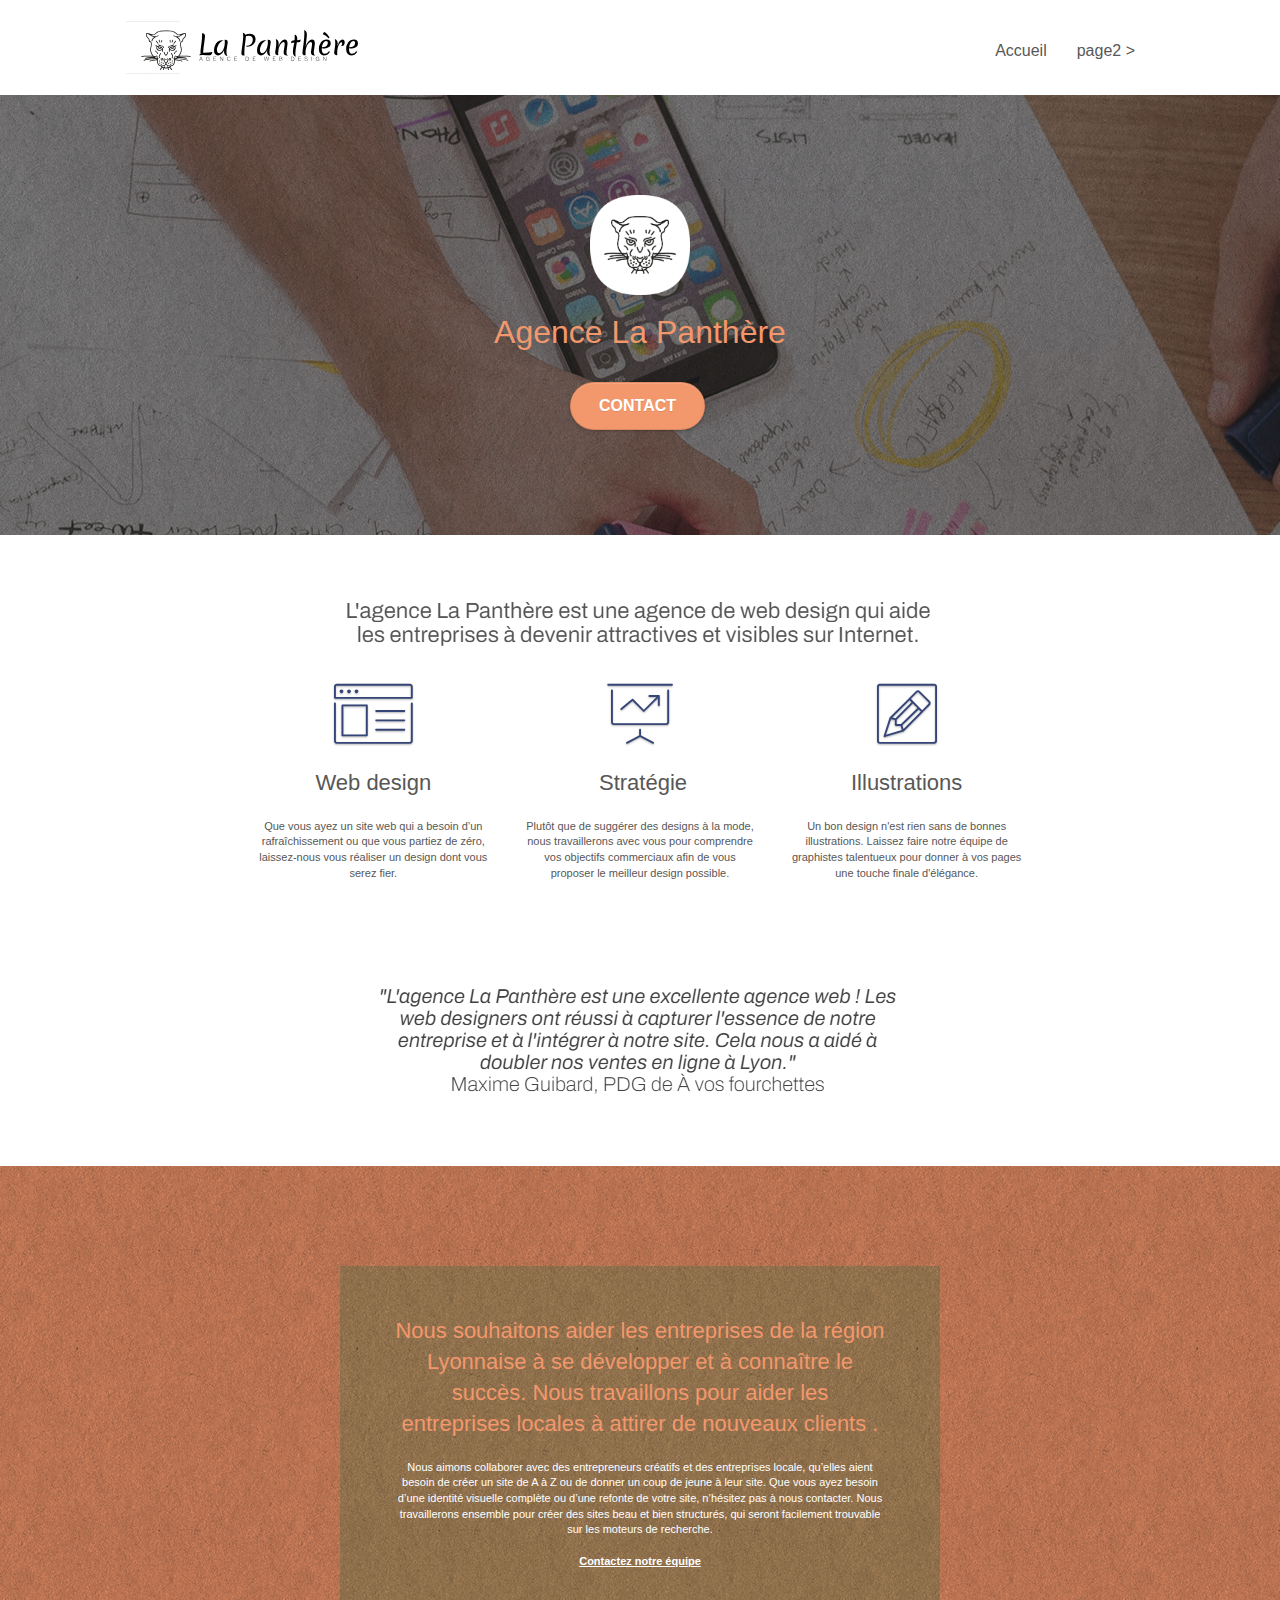
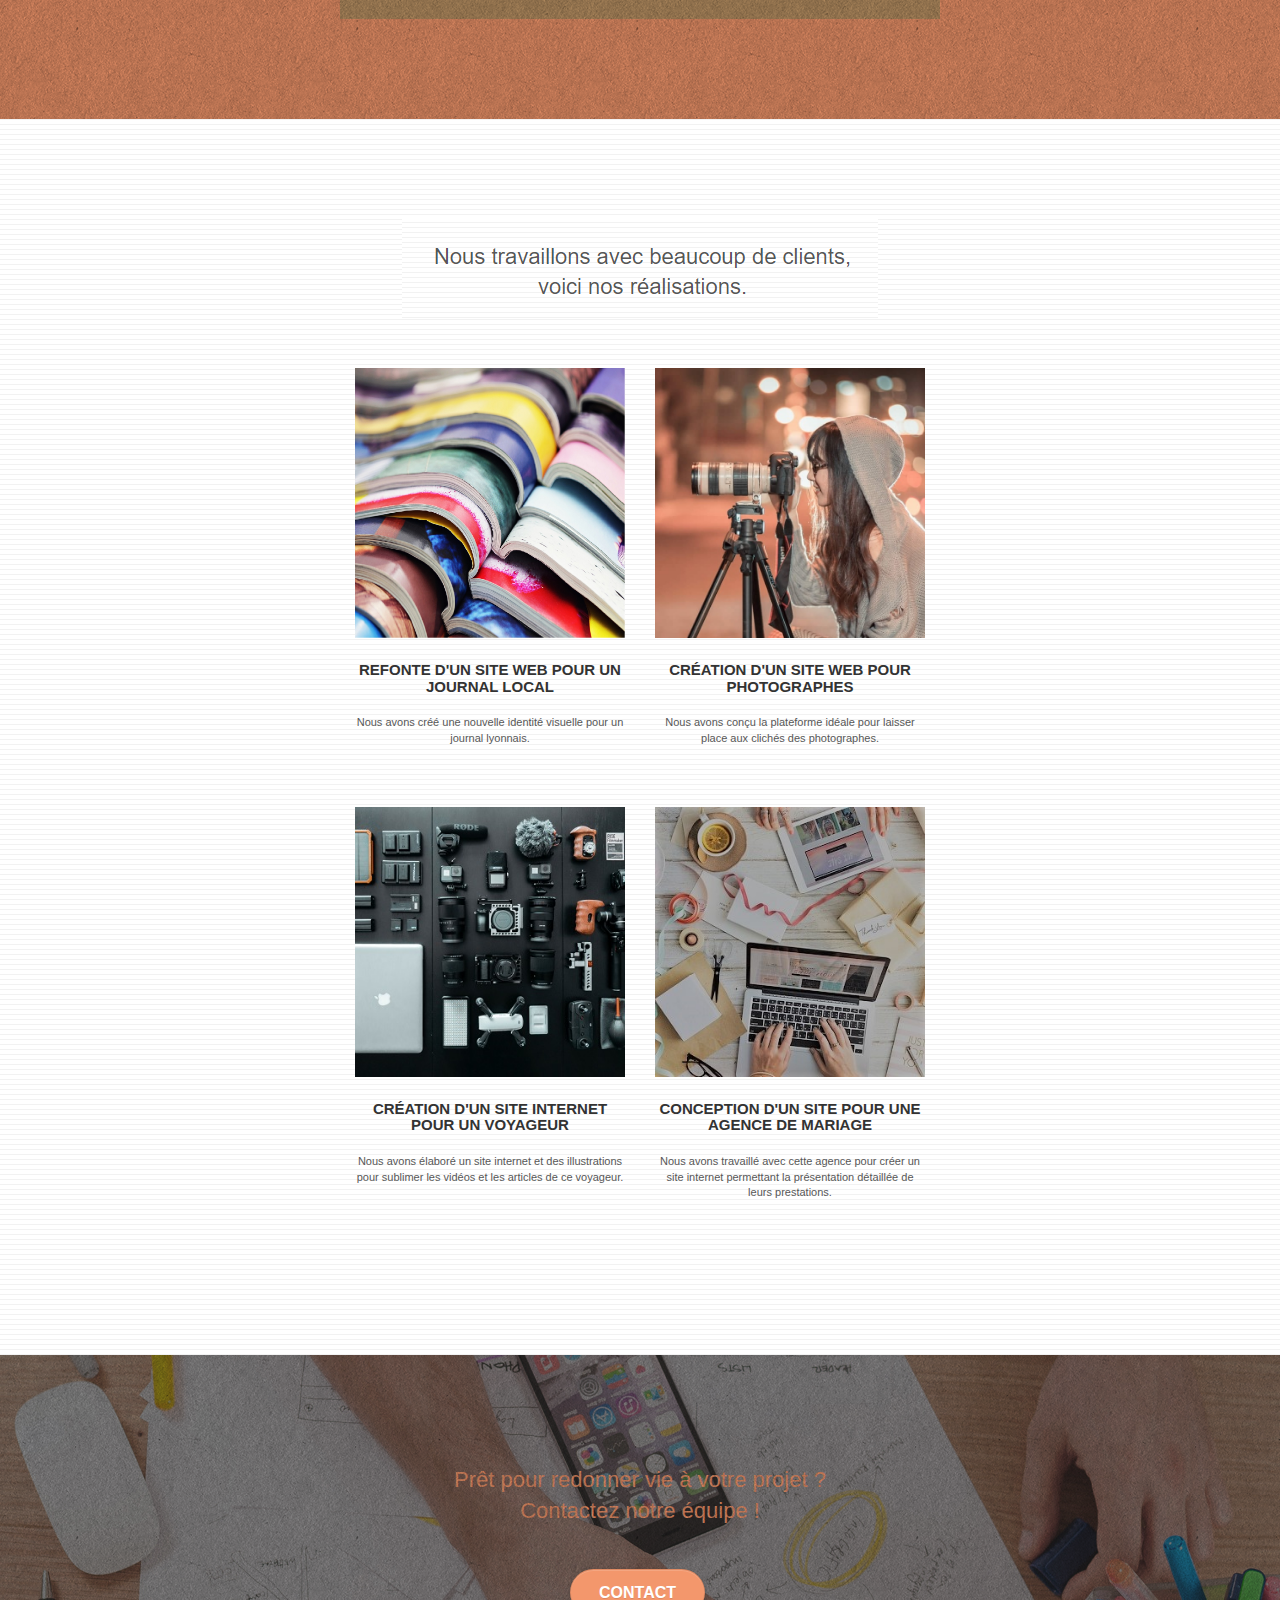
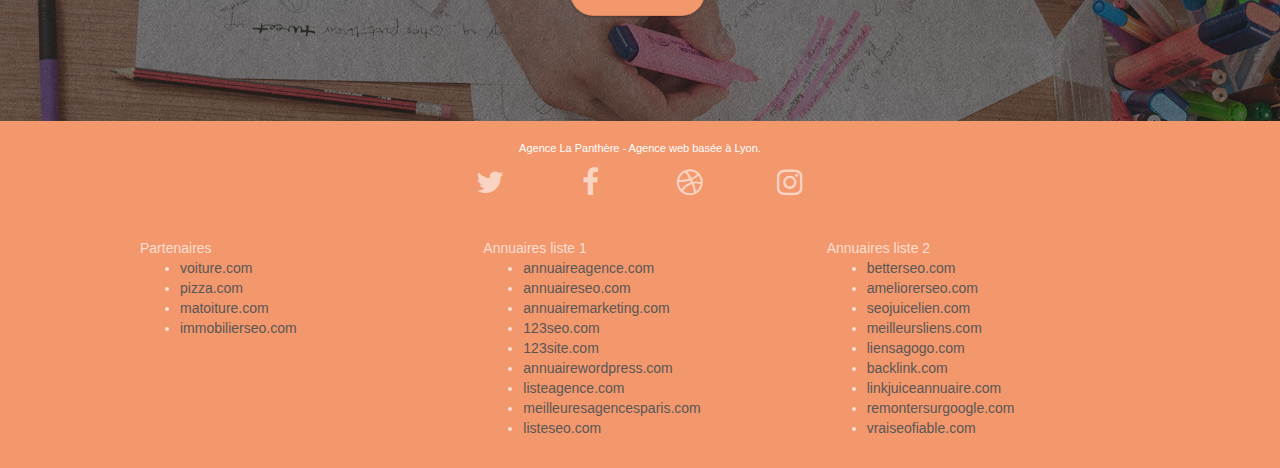
==== commit 5b3bfe71: "modifification attribut lang, balise alt image, hiérarchie des headings" ====
--- a/index.html
+++ b/index.html
@@ -1,5 +1,5 @@
 <!doctype html>
-<html lang="Default">
+<html lang="fr">
 <head>
     <meta charset="utf-8">
     <meta name="keywords" content="seo, google, site web, site internet, agence design paris, agence design, agence design,agence design,agence design,agence design,agence design,agence design,agence design,agence design">
@@ -7,17 +7,17 @@
     <meta name="viewport" content="width=device-width, initial-scale=1.0, viewport-fit=cover">
     <link rel="shortcut icon" type="image/png" href="favicon.jpg">
     
-	<link rel="stylesheet" type="text/css" href="./css/bootstrap.css">
+	<link rel="stylesheet" type="text/css" href="css/bootstrap.css">
 	<link rel="stylesheet" type="text/css" href="style.css">
-	<link rel="stylesheet" type="text/css" href="./css/font-awesome.css">
-	<link rel="stylesheet" type="text/css" href="./css/et-line.css">
+	<link rel="stylesheet" type="text/css" href="css/font-awesome.css">
+	<link rel="stylesheet" type="text/css" href="css/et-line.css">
 	
     
-	<script src="./js/jquery-2.1.0.js"></script>
-	<script src="./js/bootstrap.js"></script>
-	<script src="./js/blocs.js"></script>
-	<script src="./js/jquery.touchSwipe.js" defer></script>
-	<script src="./js/gmaps.js"></script>
+	<script src="js/jquery-2.1.0.js"></script>
+	<script src="js/bootstrap.js"></script>
+	<script src="js/blocs.js"></script>
+	<script src="js/jquery.touchSwipe.js" defer></script>
+	<script src="js/gmaps.js"></script>
 
     <title>.</title>
 
@@ -92,9 +92,9 @@
 				<div class="text-center">
 					<span class="et-icon-browser sm-shadow icon-dark-slate-blue icons icon-lg"></span>
 				</div>
-				<h3 class="mg-md text-center">
+				<h2 class="mg-md text-center">
 					Web design
-				</h3>
+				</h2>
 				<p class="text-center ">
 					Que vous ayez un site web qui a besoin d&rsquo;un rafraîchissement ou que vous partiez de zéro, laissez-nous vous réaliser un design dont vous serez fier.
 				</p>
@@ -103,9 +103,9 @@
 				<div class="text-center">
 					<span class="et-icon-presentation sm-shadow icon-dark-slate-blue icons icon-lg"></span>
 				</div>
-				<h3 class="mg-md text-center">
+				<h2 class="mg-md text-center">
 					&nbsp;Stratégie
-				</h3>
+				</h2>
 				<p class="text-center ">
 					Plutôt que de suggérer des designs à la mode, nous travaillerons avec vous pour comprendre vos objectifs commerciaux afin de vous proposer le meilleur design possible.<br>
 				</p>
@@ -114,9 +114,9 @@
 				<div class="text-center">
 					<span class="et-icon-edit sm-shadow icon-dark-slate-blue icons icon-lg"></span>
 				</div>
-				<h3 class="mg-md text-center">
+				<h2 class="mg-md text-center">
 					Illustrations
-				</h3>
+				</h2>
 				<p class="text-center ">
 					Un bon design n'est rien sans de bonnes illustrations. Laissez faire notre équipe de graphistes talentueux pour donner à vos pages une touche finale d'élégance.
 				</p>
--- a/style.css
+++ b/style.css
@@ -890,6 +890,9 @@
 }
 
 @media (max-width: 767px) {
+    p{
+        font-size: 12px;
+    }
     .page-container {
         overflow-x: hidden;
         position: relative;
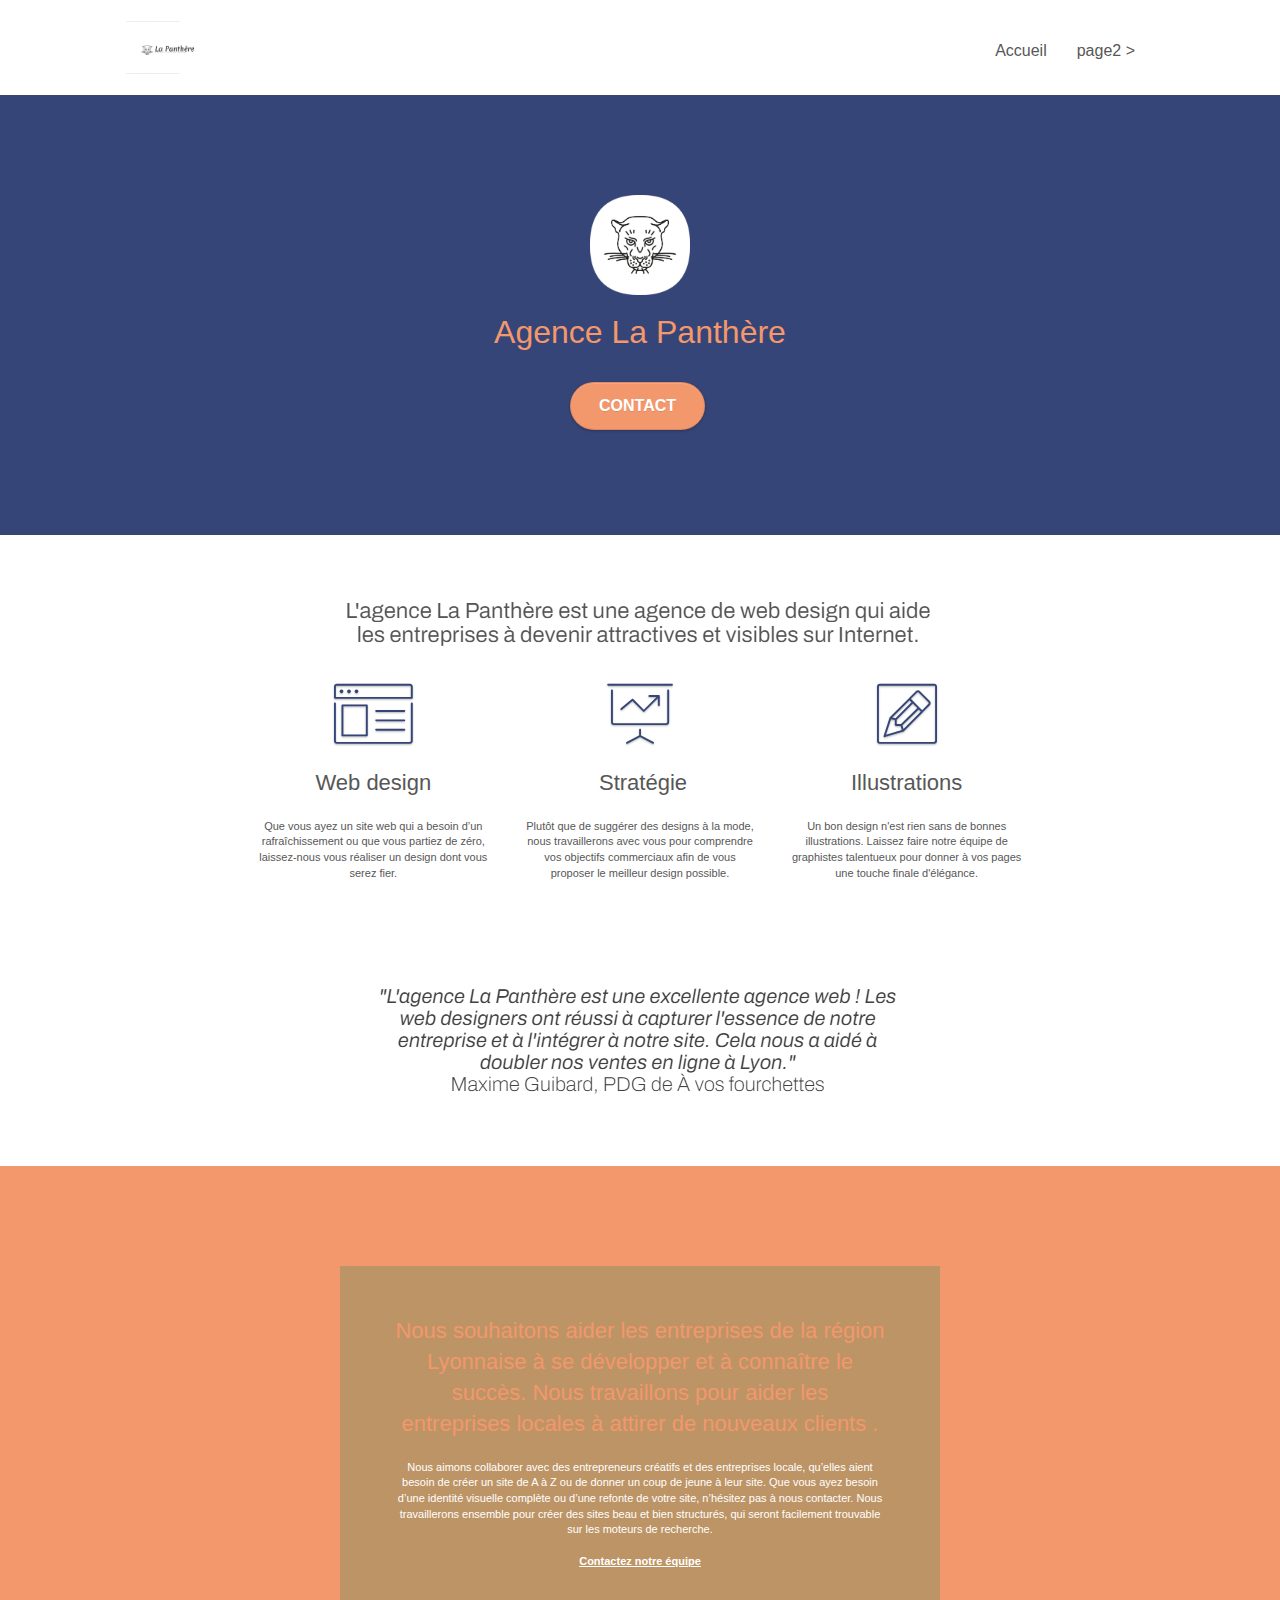
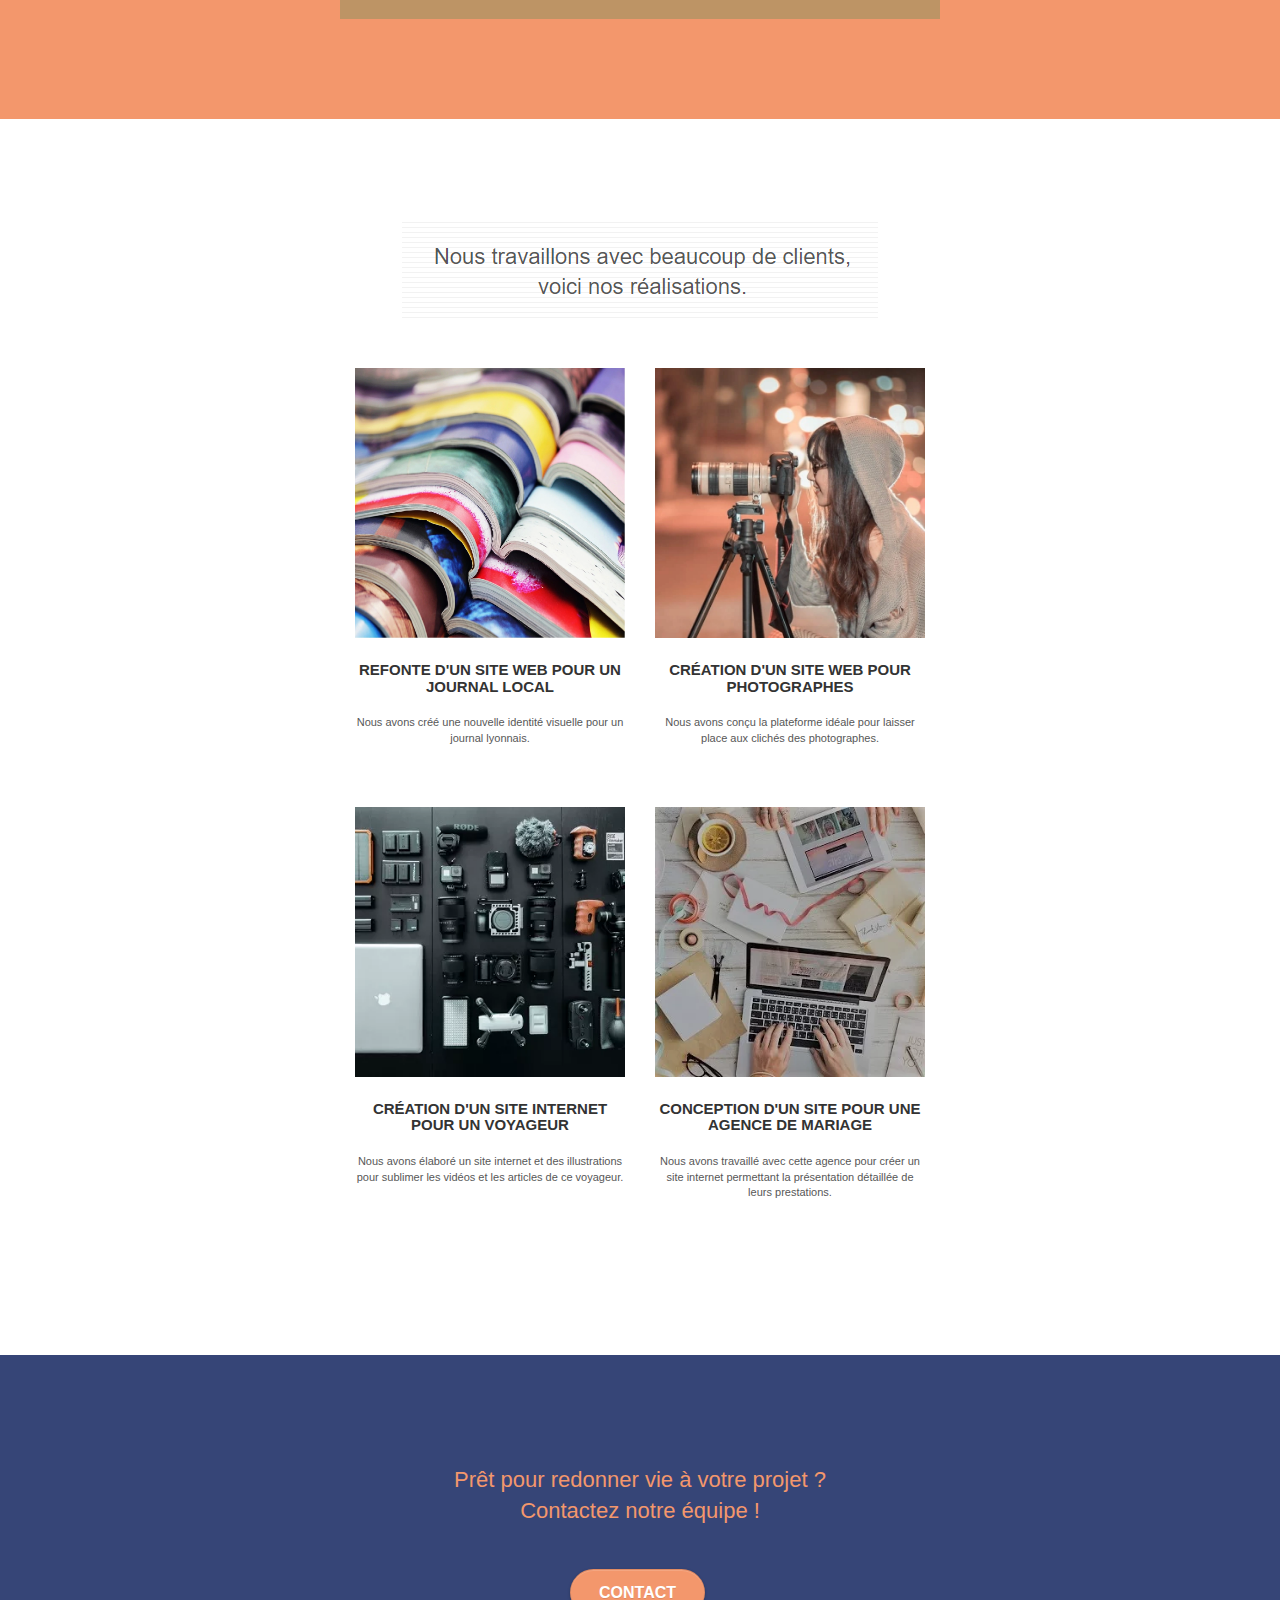
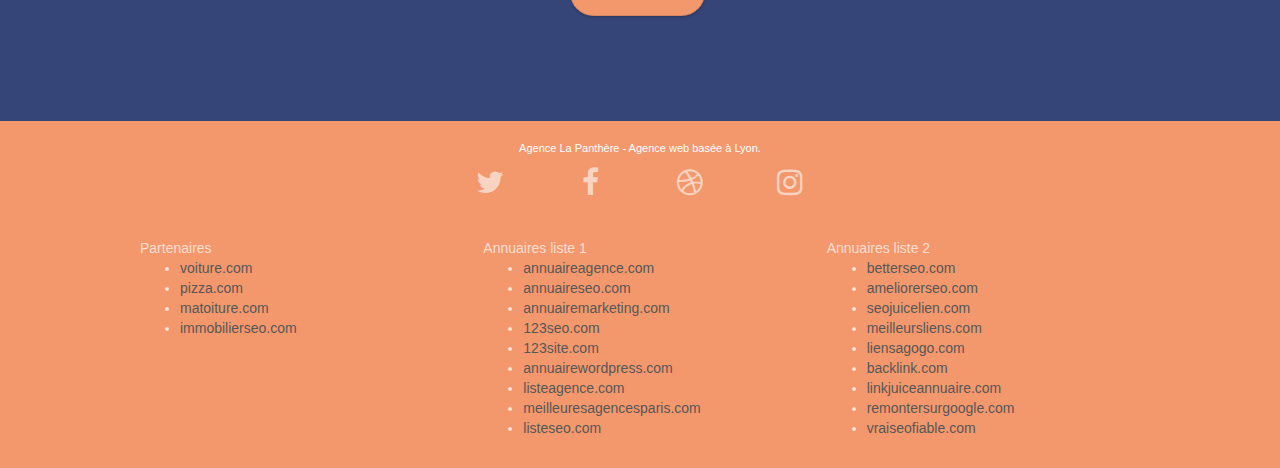
==== commit c8908a45: "modification du format des images" ====
--- a/index.html
+++ b/index.html
@@ -38,7 +38,7 @@
 		<nav class="navbar row">
 			<div class="navbar-header">
 				<div class="keywords" style="color:#cccccc;font-size:1px;">Agence web à paris, stratégie web, web design, illustrations, design de site web, site web, web, internet, site internet, site</div>
-				<a class="navbar-brand" href="index.html"><img src="img/agence-la-panthere-monochrome.svg" alt="paris web design logo agence web meilleure agence" height="40" /></a>
+				<a class="navbar-brand" href="index.html"><img src="img/agence-la-panthere-monochrome.webp" alt="paris web design logo agence web meilleure agence" height="40" /></a>
 				<div class="keywords" style="color:#cccccc;font-size:1px;">Agence web à paris, stratégie web, web design, illustrations, design de site web, site web, web, internet, site internet, site</div>
 				<button id="nav-toggle" type="button" class="ui-navbar-toggle navbar-toggle" data-toggle="collapse" data-target=".navbar-1">
 					<span class="sr-only">Toggle navigation</span><span class="icon-bar"></span><span class="icon-bar"></span><span class="icon-bar"></span>
@@ -66,7 +66,7 @@
 	<div class="container bloc-lg">
 		<div class="row tight-width-whitespace">
 			<div class="col-sm-12">
-				<img src="img/logo.png" class="center-block image-resize-mode" width="100" alt="Agence La Panthère, agence web paris, création logo paris" />
+				<img src="img/logo.webp" class="center-block image-resize-mode" width="100" alt="Agence La Panthère, agence web paris, création logo paris" />
 				<h1 class="text-center hero-bloc-text tc-white ">
 					Agence La Panthère
 				</h1>
@@ -84,7 +84,7 @@
 	<div class="container bloc-md">
 		<div class="row">
 			<div class="col-sm-12 text-center">
-				<img alt="agence web, agence web paris, web design paris, stratégie web" src="img/title.png" />
+				<img alt="agence web, agence web paris, web design paris, stratégie web" src="img/title.webp" />
 			</div>
 		</div>
 		<div class="row voffset-lg med-width-whitespace">
@@ -124,7 +124,7 @@
 		</div>
 		<div class="row voffset-lg voffset">
 			<div class="col-xs-12 col-md-8 col-md-offset-2 text-center">
-				<img alt="agence web, agence web paris, web design paris, stratégie web" src="img/citation.png" />
+				<img alt="agence web, agence web paris, web design paris, stratégie web" src="img/citation.webp" />
 
 			</div>
 		</div>
@@ -154,12 +154,12 @@
 	<div class="container bloc-lg">
 		<div class="row">
 			<div class="col-sm-12 text-center">
-				<img alt="agence web, agence web paris, web design paris, stratégie web" src="img/title2.png" />
+				<img alt="agence web, agence web paris, web design paris, stratégie web" src="img/title2.webp" />
 			</div>
 		</div>
 		<div class="row tight-width-whitespace portfolio-row">
 			<div class="col-sm-6">
-				<a href="#" data-lightbox="img/1.jpg" data-gallery-id="gallery-1" data-caption="Refonte d'un site web pour un journal local" data-frame="snapshot-lb"><img src="img/1.jpg" alt="paris web design logo agence web meilleure agence et refonte site web journal" class="img-responsive portfolio-thumb" /></a>
+				<a href="#" data-lightbox="img/1.w2p" data-gallery-id="gallery-1" data-caption="Refonte d'un site web pour un journal local" data-frame="snapshot-lb"><img src="img/1.webp" alt="paris web design logo agence web meilleure agence et refonte site web journal" class="img-responsive portfolio-thumb" /></a>
 				<h3 class="mg-md text-center">
 					Refonte d'un site web pour un journal local
 				</h3>
@@ -168,7 +168,7 @@
 				</p>
 			</div>
 			<div class="col-sm-6">
-				<a href="#" data-lightbox="img/2.jpg" data-gallery-id="gallery-1" data-caption="Création d'un site web pour photographes" data-frame="snapshot-lb"><img src="img/2.jpg" class="img-responsive portfolio-thumb" alt="paris web design logo agence web meilleure agence, Création d'un site web pour photographes" /></a>
+				<a href="#" data-lightbox="img/2.jpg.webp" data-gallery-id="gallery-1" data-caption="Création d'un site web pour photographes" data-frame="snapshot-lb"><img src="img/2.webp" class="img-responsive portfolio-thumb" alt="paris web design logo agence web meilleure agence, Création d'un site web pour photographes" /></a>
 				<h3 class="mg-md text-center">
 					Création d'un site web pour photographes
 				</h3>
@@ -179,7 +179,7 @@
 		</div>
 		<div class="row tight-width-whitespace portfolio-row">
 			<div class="col-sm-6">
-				<a href="#" data-lightbox="img/3.bmp" data-gallery-id="gallery-1" data-caption="Création d'un site internet pour un voyageur" data-frame="snapshot-lb"><img src="img/3.bmp" class="img-responsive portfolio-thumb" alt="paris web design logo agence web meilleure agence, Création d'un site web pour voyageur"/></a>
+				<a href="#" data-lightbox="img/3.webp" data-gallery-id="gallery-1" data-caption="Création d'un site internet pour un voyageur" data-frame="snapshot-lb"><img src="img/3.webp" class="img-responsive portfolio-thumb" alt="paris web design logo agence web meilleure agence, Création d'un site web pour voyageur"/></a>
 				<h3 class="mg-md text-center">
 					Création d'un site internet pour un voyageur
 				</h3>
@@ -188,7 +188,7 @@
 				</p>
 			</div>
 			<div class="col-sm-6">
-				<a href="#" data-lightbox="img/4.bmp" data-gallery-id="gallery-1" data-caption="Conception d'un site pour une agence de mariage" data-frame="snapshot-lb"><img src="img/4.bmp" class="img-responsive portfolio-thumb" alt="paris web design logo agence web meilleure agence, Création d'un site web pour agence de mariage" /></a>
+				<a href="#" data-lightbox="img/4.webp" data-gallery-id="gallery-1" data-caption="Conception d'un site pour une agence de mariage" data-frame="snapshot-lb"><img src="img/4.webp" class="img-responsive portfolio-thumb" alt="paris web design logo agence web meilleure agence, Création d'un site web pour agence de mariage" /></a>
 				<h3 class="mg-md text-center">
 					Conception d'un site pour une agence de mariage
 				</h3>
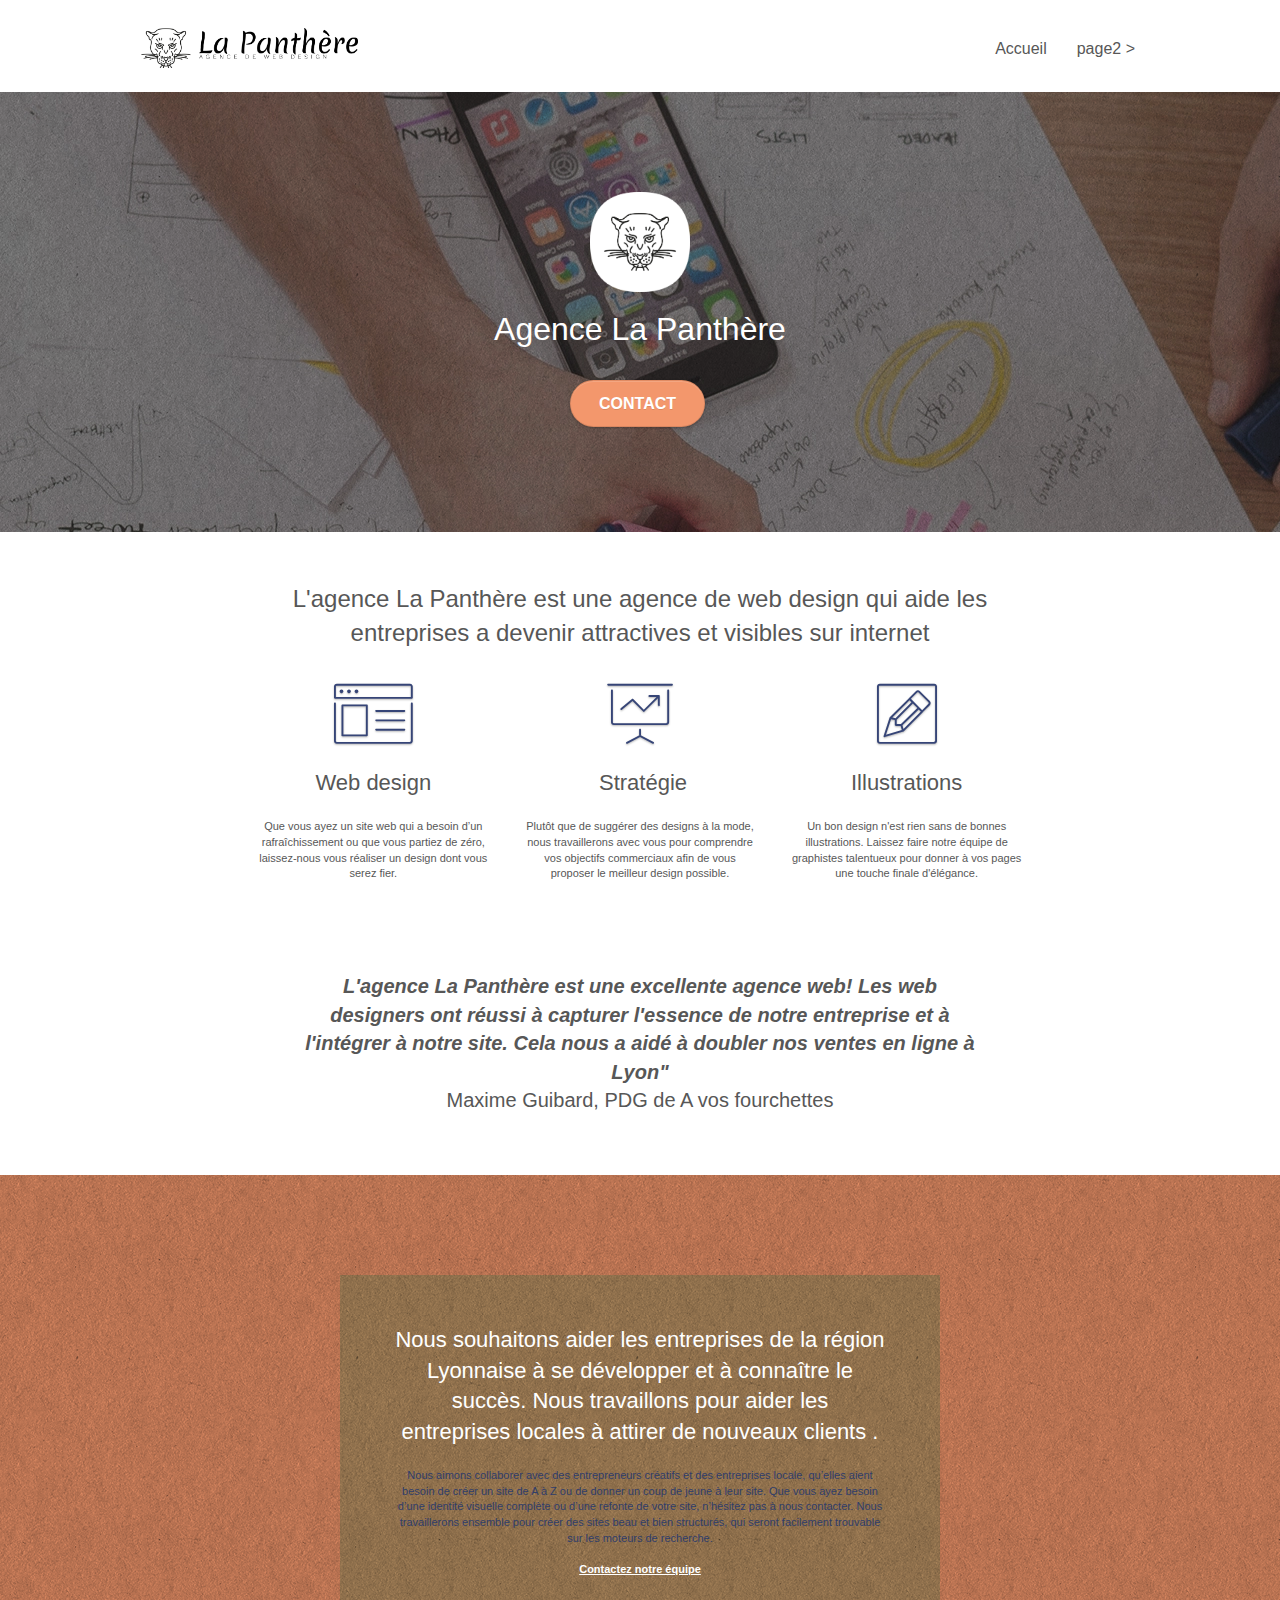
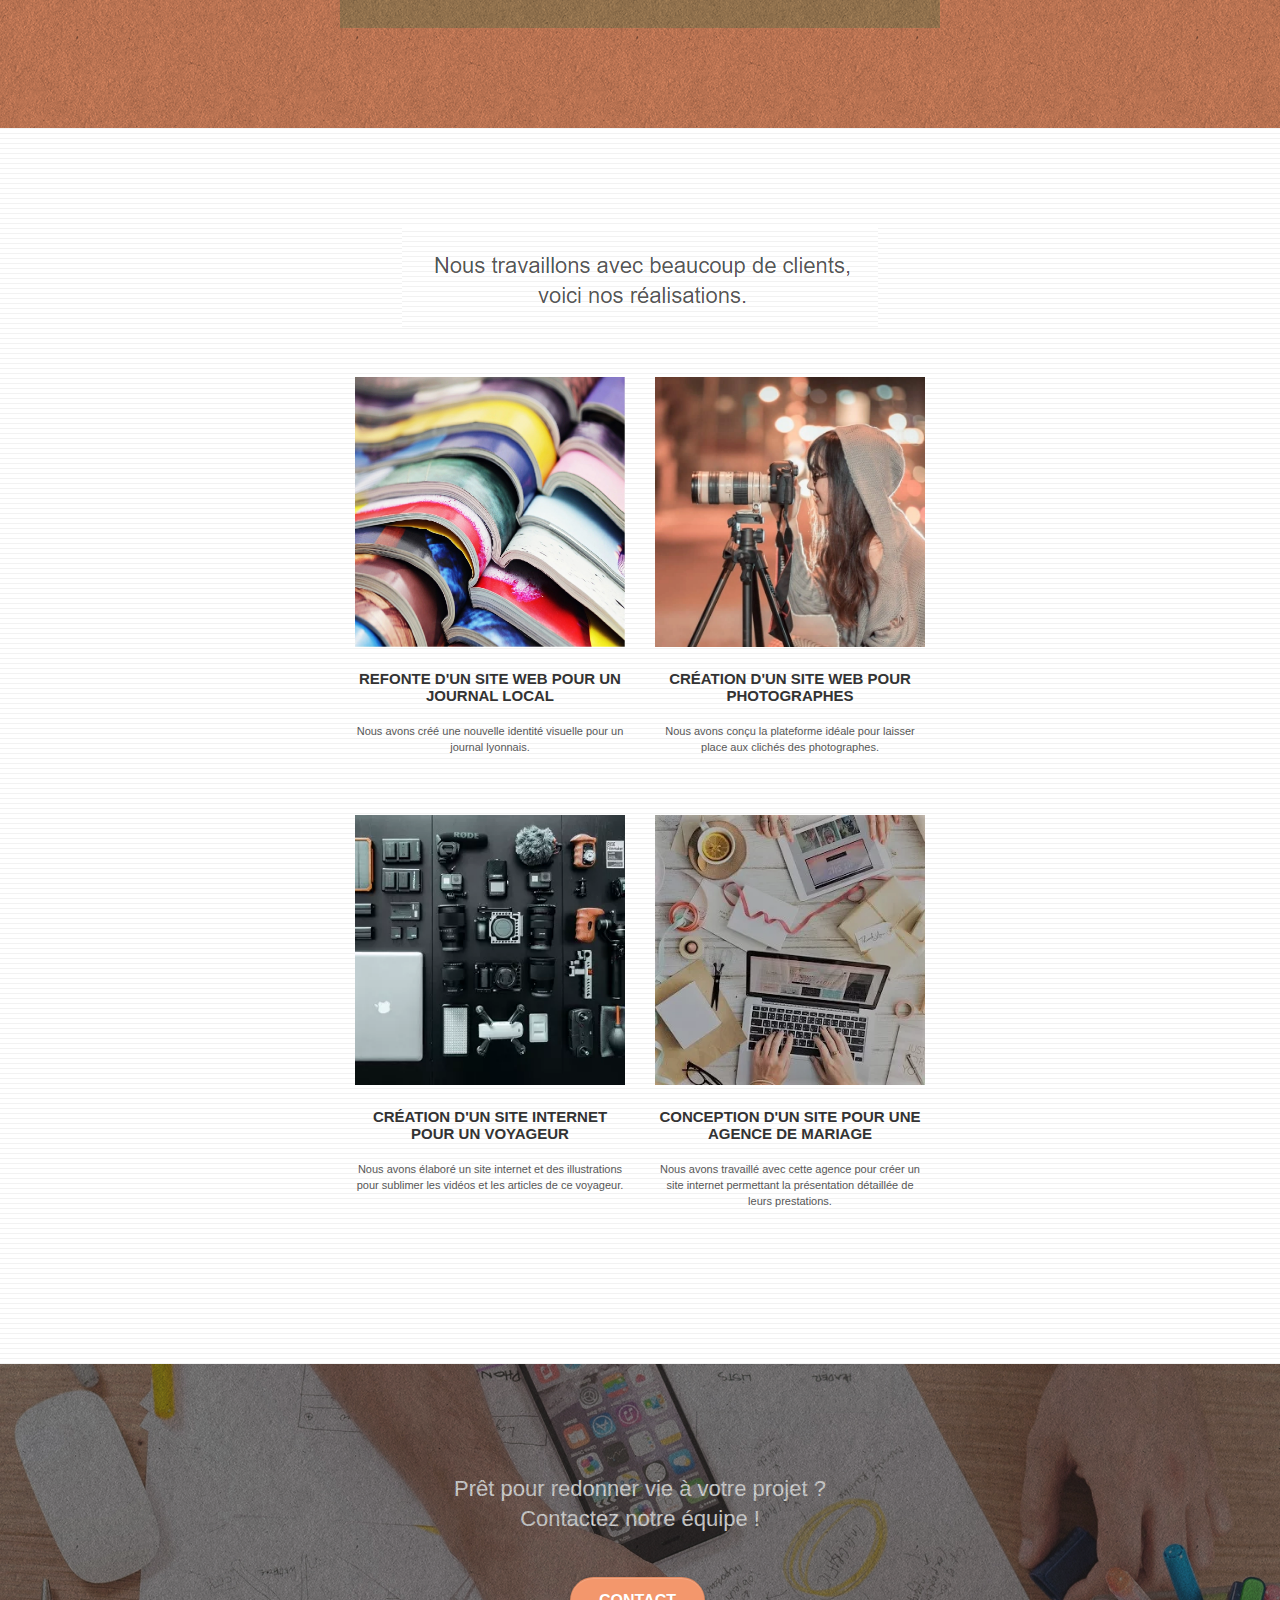
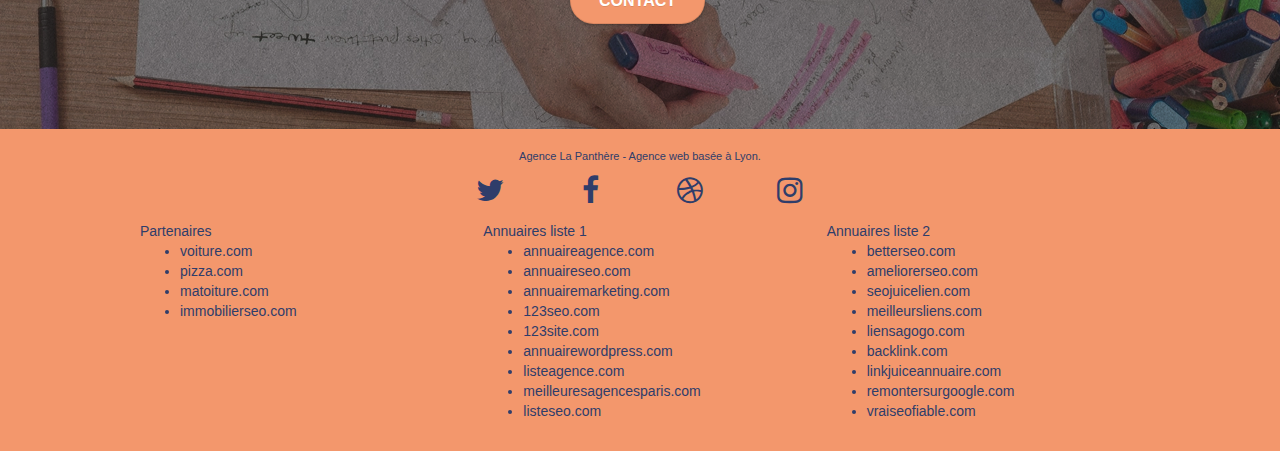
==== commit f6fd6d68: "modification contraste lien footer, texte sous forme d'image, ajout attribut aria label réseaux soci" ====
--- a/index.html
+++ b/index.html
@@ -3,9 +3,9 @@
 <head>
     <meta charset="utf-8">
     <meta name="keywords" content="seo, google, site web, site internet, agence design paris, agence design, agence design,agence design,agence design,agence design,agence design,agence design,agence design,agence design">
-    <meta name="description" content="">
+    <meta name="description" content="La Panthère est une agence experte web design, notre agence vous accompagne dans la création graphique de votre site web. Innovant et sur mesure nos créations sont fait poour répondre à vos attentes.">
     <meta name="viewport" content="width=device-width, initial-scale=1.0, viewport-fit=cover">
-    <link rel="shortcut icon" type="image/png" href="favicon.jpg">
+    <link rel="shortcut icon" type="image/png" href="favicon.webp">
     
 	<link rel="stylesheet" type="text/css" href="css/bootstrap.css">
 	<link rel="stylesheet" type="text/css" href="style.css">
@@ -37,9 +37,9 @@
 
 		<nav class="navbar row">
 			<div class="navbar-header">
-				<div class="keywords" style="color:#cccccc;font-size:1px;">Agence web à paris, stratégie web, web design, illustrations, design de site web, site web, web, internet, site internet, site</div>
-				<a class="navbar-brand" href="index.html"><img src="img/agence-la-panthere-monochrome.webp" alt="paris web design logo agence web meilleure agence" height="40" /></a>
-				<div class="keywords" style="color:#cccccc;font-size:1px;">Agence web à paris, stratégie web, web design, illustrations, design de site web, site web, web, internet, site internet, site</div>
+				
+				<a class="navbar-brand" href="index.html"><img src="img/agence-la-panthere-monochrome.webp" alt="Logo agence La Panthère" height="40" /></a>
+				
 				<button id="nav-toggle" type="button" class="ui-navbar-toggle navbar-toggle" data-toggle="collapse" data-target=".navbar-1">
 					<span class="sr-only">Toggle navigation</span><span class="icon-bar"></span><span class="icon-bar"></span><span class="icon-bar"></span>
 				</button>
@@ -66,7 +66,7 @@
 	<div class="container bloc-lg">
 		<div class="row tight-width-whitespace">
 			<div class="col-sm-12">
-				<img src="img/logo.webp" class="center-block image-resize-mode" width="100" alt="Agence La Panthère, agence web paris, création logo paris" />
+				<img src="img/logo.webp" class="center-block image-resize-mode" width="100" alt="Logo agence La Panthère" />
 				<h1 class="text-center hero-bloc-text tc-white ">
 					Agence La Panthère
 				</h1>
@@ -82,9 +82,10 @@
 <!-- bloc-2-services -->
 <div class="bloc bgc-white l-bloc" id="bloc-2-services">
 	<div class="container bloc-md">
-		<div class="row">
-			<div class="col-sm-12 text-center">
-				<img alt="agence web, agence web paris, web design paris, stratégie web" src="img/title.webp" />
+		<div class="row entete">
+			<div class="col-sm-12 text-center entete">
+				<!-- <img alt="agence web, agence web paris, web design paris, stratégie web" src="img/title.webp" /> -->
+				<p>L'agence La Panthère est une agence de web design qui aide les entreprises a devenir attractives et visibles sur internet</p>
 			</div>
 		</div>
 		<div class="row voffset-lg med-width-whitespace">
@@ -122,9 +123,10 @@
 				</p>
 			</div>
 		</div>
-		<div class="row voffset-lg voffset">
-			<div class="col-xs-12 col-md-8 col-md-offset-2 text-center">
-				<img alt="agence web, agence web paris, web design paris, stratégie web" src="img/citation.webp" />
+		<div class="row voffset-lg voffset citation1">
+			<div class="col-xs-12 col-md-8 col-md-offset-2 text-center citation1">
+				<!-- <img alt="agence web, agence web paris, web design paris, stratégie web" src="img/citation.webp" /> -->
+				<p><strong><i>L'agence La Panthère est une excellente agence web! Les web designers ont réussi à capturer l'essence de notre entreprise et à l'intégrer à notre site. Cela nous a aidé à doubler nos ventes en ligne à Lyon"</i></strong><br>Maxime Guibard, PDG de A vos fourchettes</p>
 
 			</div>
 		</div>
@@ -159,7 +161,7 @@
 		</div>
 		<div class="row tight-width-whitespace portfolio-row">
 			<div class="col-sm-6">
-				<a href="#" data-lightbox="img/1.w2p" data-gallery-id="gallery-1" data-caption="Refonte d'un site web pour un journal local" data-frame="snapshot-lb"><img src="img/1.webp" alt="paris web design logo agence web meilleure agence et refonte site web journal" class="img-responsive portfolio-thumb" /></a>
+				<a href="#" data-lightbox="img/1.webp" data-gallery-id="gallery-1" data-caption="Refonte d'un site web pour un journal local" data-frame="snapshot-lb"><img src="img/1.webp" alt="journaux empilés" class="img-responsive portfolio-thumb" /></a>
 				<h3 class="mg-md text-center">
 					Refonte d'un site web pour un journal local
 				</h3>
@@ -168,7 +170,7 @@
 				</p>
 			</div>
 			<div class="col-sm-6">
-				<a href="#" data-lightbox="img/2.jpg.webp" data-gallery-id="gallery-1" data-caption="Création d'un site web pour photographes" data-frame="snapshot-lb"><img src="img/2.webp" class="img-responsive portfolio-thumb" alt="paris web design logo agence web meilleure agence, Création d'un site web pour photographes" /></a>
+				<a href="#" data-lightbox="img/2.webp" data-gallery-id="gallery-1" data-caption="Création d'un site web pour photographes" data-frame="snapshot-lb"><img src="img/2.webp" class="img-responsive portfolio-thumb" alt="Une femme en train de prendre une photo" /></a>
 				<h3 class="mg-md text-center">
 					Création d'un site web pour photographes
 				</h3>
@@ -179,7 +181,7 @@
 		</div>
 		<div class="row tight-width-whitespace portfolio-row">
 			<div class="col-sm-6">
-				<a href="#" data-lightbox="img/3.webp" data-gallery-id="gallery-1" data-caption="Création d'un site internet pour un voyageur" data-frame="snapshot-lb"><img src="img/3.webp" class="img-responsive portfolio-thumb" alt="paris web design logo agence web meilleure agence, Création d'un site web pour voyageur"/></a>
+				<a href="#" data-lightbox="img/3.webp" data-gallery-id="gallery-1" data-caption="Création d'un site internet pour un voyageur" data-frame="snapshot-lb"><img src="img/3.webp" class="img-responsive portfolio-thumb" alt="Divers équiment éléctronique posé sur une table"/></a>
 				<h3 class="mg-md text-center">
 					Création d'un site internet pour un voyageur
 				</h3>
@@ -188,7 +190,7 @@
 				</p>
 			</div>
 			<div class="col-sm-6">
-				<a href="#" data-lightbox="img/4.webp" data-gallery-id="gallery-1" data-caption="Conception d'un site pour une agence de mariage" data-frame="snapshot-lb"><img src="img/4.webp" class="img-responsive portfolio-thumb" alt="paris web design logo agence web meilleure agence, Création d'un site web pour agence de mariage" /></a>
+				<a href="#" data-lightbox="img/4.webp" data-gallery-id="gallery-1" data-caption="Conception d'un site pour une agence de mariage" data-frame="snapshot-lb"><img src="img/4.webp" class="img-responsive portfolio-thumb" alt="Ordinateur portable et ruban posé sur une table" /></a>
 				<h3 class="mg-md text-center">
 					Conception d'un site pour une agence de mariage
 				</h3>
@@ -220,32 +222,31 @@
 <div class="bloc bgc-atomic-tangerine d-bloc" id="bloc-8">
 	<div class="container bloc-sm">
 		<div class="row">
-			<div class="col-sm-12">
+			<div class="col-sm-12 bas-de-page">
 				<p class="text-center white">
 					Agence La Panthère - Agence web basée à Lyon.<br>
 				</p>
 				<div class="row row-no-gutters social">
 					<div class="col-sm-3">
 						<div class="text-center">
-							<a class="social" href="index.html"><span class="fa fa-twitter icon-md"></span></a>
+							<a class="social" href="index.html" aria-label="twitter agence la Panthère"><span class="fa fa-twitter icon-md"></span></a>
 						</div>
 					</div>
 					<div class="col-sm-3">
 						<div class="text-center">
-							<a class="social" href="index.html"><span class="fa fa-facebook icon-md"></span></a>
+							<a class="social" href="index.html" aria-label="facebook agence la Panthère"><span class="fa fa-facebook icon-md"></span></a>
 						</div>
 					</div>
 					<div class="col-sm-3">
 						<div class="text-center">
-							<a class="social" href="index.html"><span class="fa fa-dribbble icon-md"></span></a>
+							<a class="social" href="index.html" aria-label="dribble agence la Panthère"><span class="fa fa-dribbble icon-md"></span></a>
 						</div>
 					</div>
 					<div class="col-sm-3">
 						<div class="text-center">
-							<a class="social" href="index.html"><span class="fa fa-instagram icon-md"></span></a>
+							<a class="social" href="index.html" aria-label="instagram agence la Panthère"><span class="fa fa-instagram icon-md"></span></a>
 						</div>
 					</div>
-					<div class="keywords" style="color:#F3976C;">Agence web à paris, stratégie web, web design, illustrations, design de site web, site web, web, internet, site internet, site</div>
 				</div>
 				<div class="row">
 					<div class="col-sm-4">
--- a/style.css
+++ b/style.css
@@ -91,7 +91,7 @@
 }
 
 .texture-paper::before {
-    background: url("img/texture-paper.png");
+    background: url("img/texture-paper.webp");
     background-size: 280px 280px;
 }
 
@@ -119,7 +119,7 @@
     border-color: rgba(255, 255, 255, .2);
 }
 
-.d-bloc .a-btn,
+/* .d-bloc .a-btn,
 .d-bloc .navbar a,
 .d-bloc .navbar-brand,
 .d-bloc a .icon-sm,
@@ -134,7 +134,7 @@
 .d-bloc h6 a,
 .d-bloc p a {
     color: rgba(255, 255, 255, .6);
-}
+} */
 
 .d-bloc .a-btn:hover,
 .d-bloc .navbar a:hover,
@@ -362,6 +362,7 @@
     z-index: 2;
 }
 
+
 @media (min-width: 768px) {
     .site-navigation {
         position: absolute;
@@ -736,7 +737,7 @@
 }
 
 .white {
-    color: #FFFFFF!important;
+    color: #2F3D6A!important;
 }
 
 .portfolio-thumb {
@@ -773,9 +774,12 @@
 .bgc-atomic-tangerine {
     background-color: #F3976C;
 }
+#bloc-6{
+    background-color: #2F3D6A;
+}
 
 .tc-white {
-    color: #F3976C!important;
+    color: #FFFFFF!important;
 }
 
 .btn-atomic-tangerine {
@@ -810,19 +814,19 @@
 }
 
 .bg-dots-bg {
-    background-image: url("img/dots-bg.png");
+    background-image: url("img/dots-bg.webp");
 }
 
 .bg-lines-h2-bg {
-    background-image: url("img/lines-h2-bg.png");
+    background-image: url("img/lines-h2-bg.webp");
 }
 
 .bg-banniere {
-    background-image: url("img/agence-la-panthere.jpg");
+    background-image: url("img/agence-la-panthere.webp");
 }
 
 .bg-presentation {
-    background-image: url("img/image-de-presentation.bmp");
+    background-image: url("img/image-de-presentation.webp");
 }
 
 @media (max-width: 1024px) {
@@ -848,13 +852,13 @@
     }
 }
 
-@media only screen and (min-device-width: 768px) and (max-device-width: 1024px) and (orientation: landscape) {
+@media only screen and (min-width: 768px) and (max-width: 1024px) and (orientation: landscape) {
     .b-parallax {
         background-attachment: scroll;
     }
 }
 
-@media only screen and (min-device-width: 1024px) and (max-device-width: 1366px) and (-webkit-min-device-pixel-ratio: 1.5) {
+@media only screen and (min-width: 1024px) and (max-width: 1366px) and (-webkit-min-device-pixel-ratio: 1.5) {
     .b-parallax {
         background-attachment: scroll;
     }
@@ -872,10 +876,10 @@
         overflow-x: hidden;
         position: relative;
     }
-    .bloc {
+    /* .bloc {
         padding-left: constant(safe-area-inset-left);
         padding-right: constant(safe-area-inset-right);
-    }
+    } */
     .bloc-group,
     .bloc-group .bloc {
         display: block;
@@ -884,8 +888,8 @@
     .bloc-fill-screen .fill-bloc-top-edge,
     .bloc-fill-screen .fill-bloc-bottom-edge {
         padding: 0 20px;
-        padding-left: constant(safe-area-inset-left);
-        padding-right: constant(safe-area-inset-right);
+        /* padding-left: constant(safe-area-inset-left);
+        padding-right: constant(safe-area-inset-right); */
     }
 }
 
@@ -1042,4 +1046,62 @@
     .bloc-mob-center-text {
         text-align: center;
     }
+}
+.col-sm-4{
+    color: #2F3D6A;
+}
+.col-sm-4 a{
+    color: #2F3D6A!important;
+}
+.row-no-gutters{
+    margin-bottom: 15px;
+}
+.col-sm-12.text-center.entete{
+    display: flex;
+    justify-content: center
+}
+.col-sm-12.text-center.entete p{
+    font-size: 24px;
+    width: 70%;
+    display: flex;
+    justify-content: center;
+    text-align: center;
+
+}
+.row.entete{
+    display: flex;
+    justify-content: center;
+}
+.col-xs-12.col-md-8.col-md-offset-2.text-center.citation1{
+    width: 70%;
+    font-size: 20px;
+    display: flex;
+    justify-content: center;
+
+}
+.col-xs-12.col-md-8.col-md-offset-2.text-center.citation1 p{
+
+    font-size: 20px;
+    text-align: center;
+    margin-left: 0%;
+ }
+.row.voffset-lg.voffset.citation1{
+    display: flex;
+    justify-content: center;
+} 
+.row.voffset-lg.voffset.citation1 p{
+    font-size: 20px;
+    text-align: center;
+}  
+.col-sm-12.bas-de-page p{
+    color: #2F3D6A!important;
+}
+.col-sm-12.bas-de-page i{
+    color: #2F3D6A!important;
+}
+.social{
+    color: #2F3D6A!important;
+}
+.btn-blue{
+    color: #2F3D6A!important;
 }